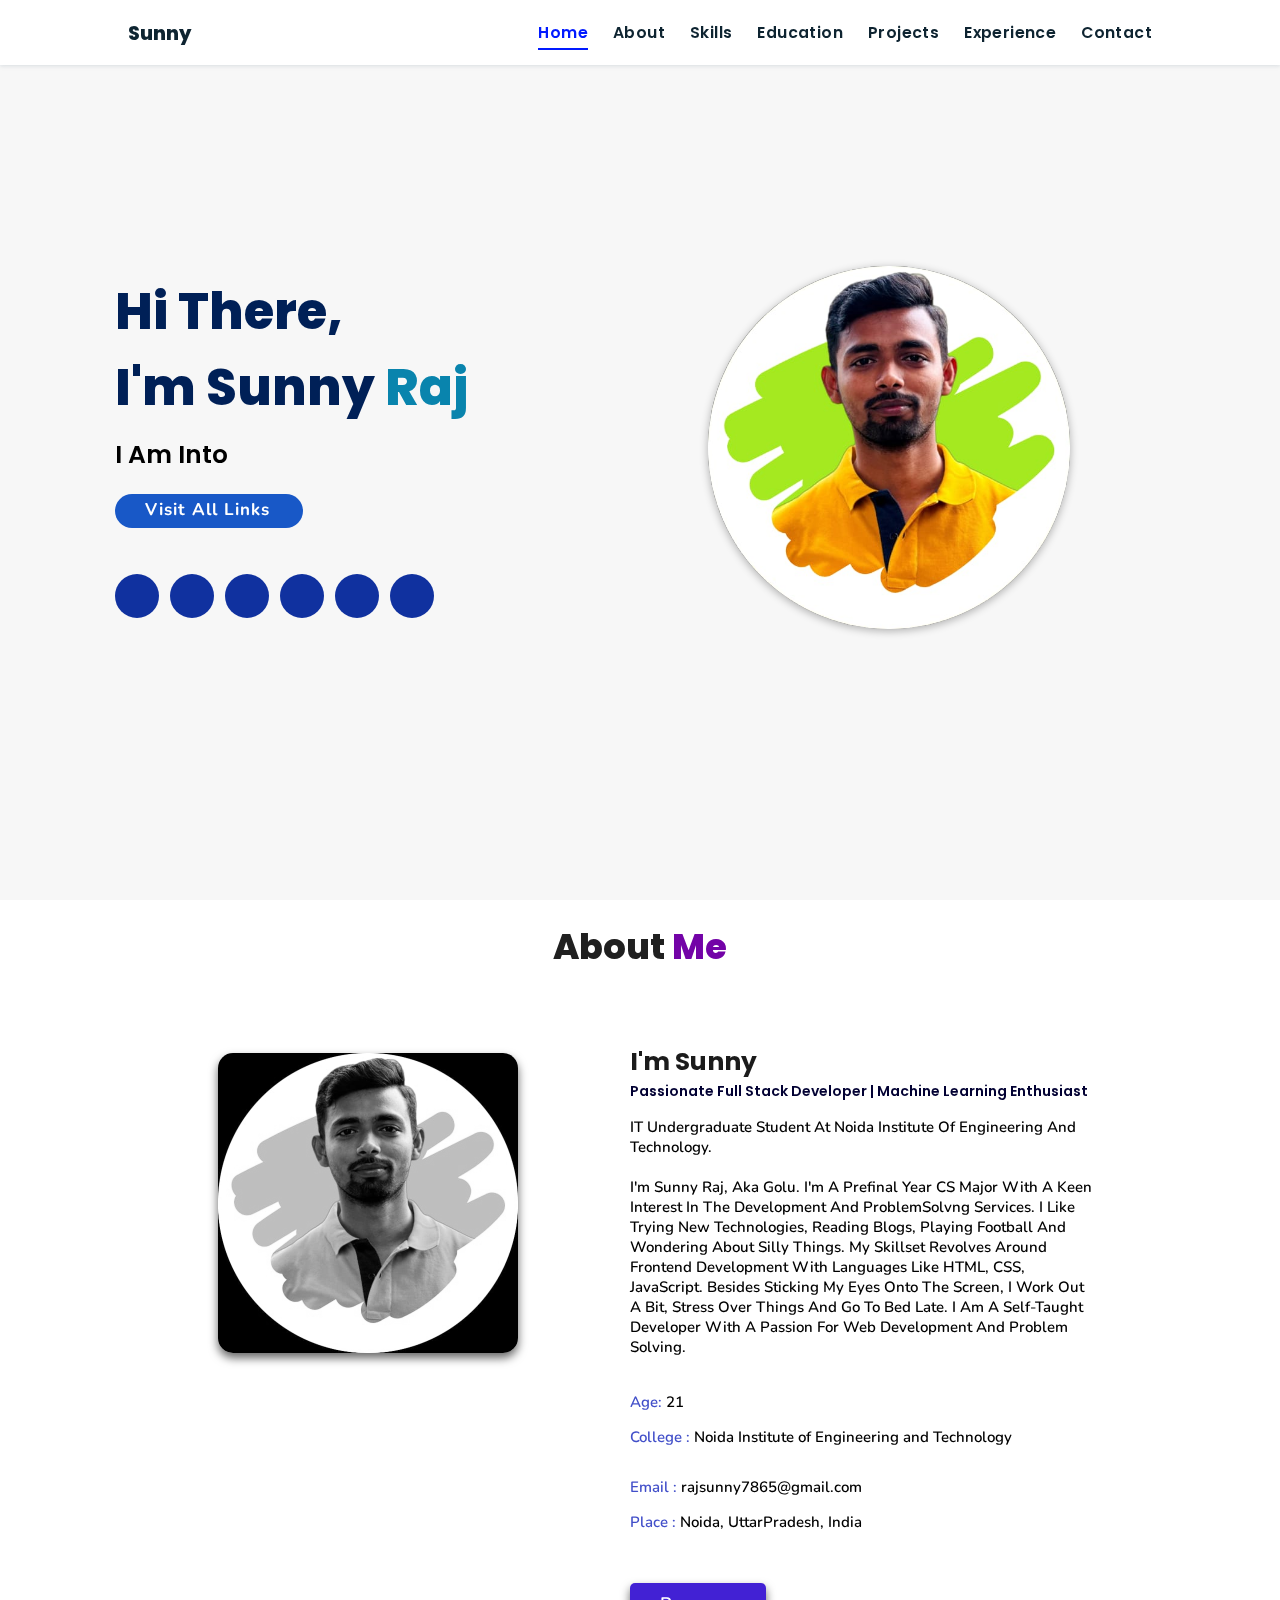
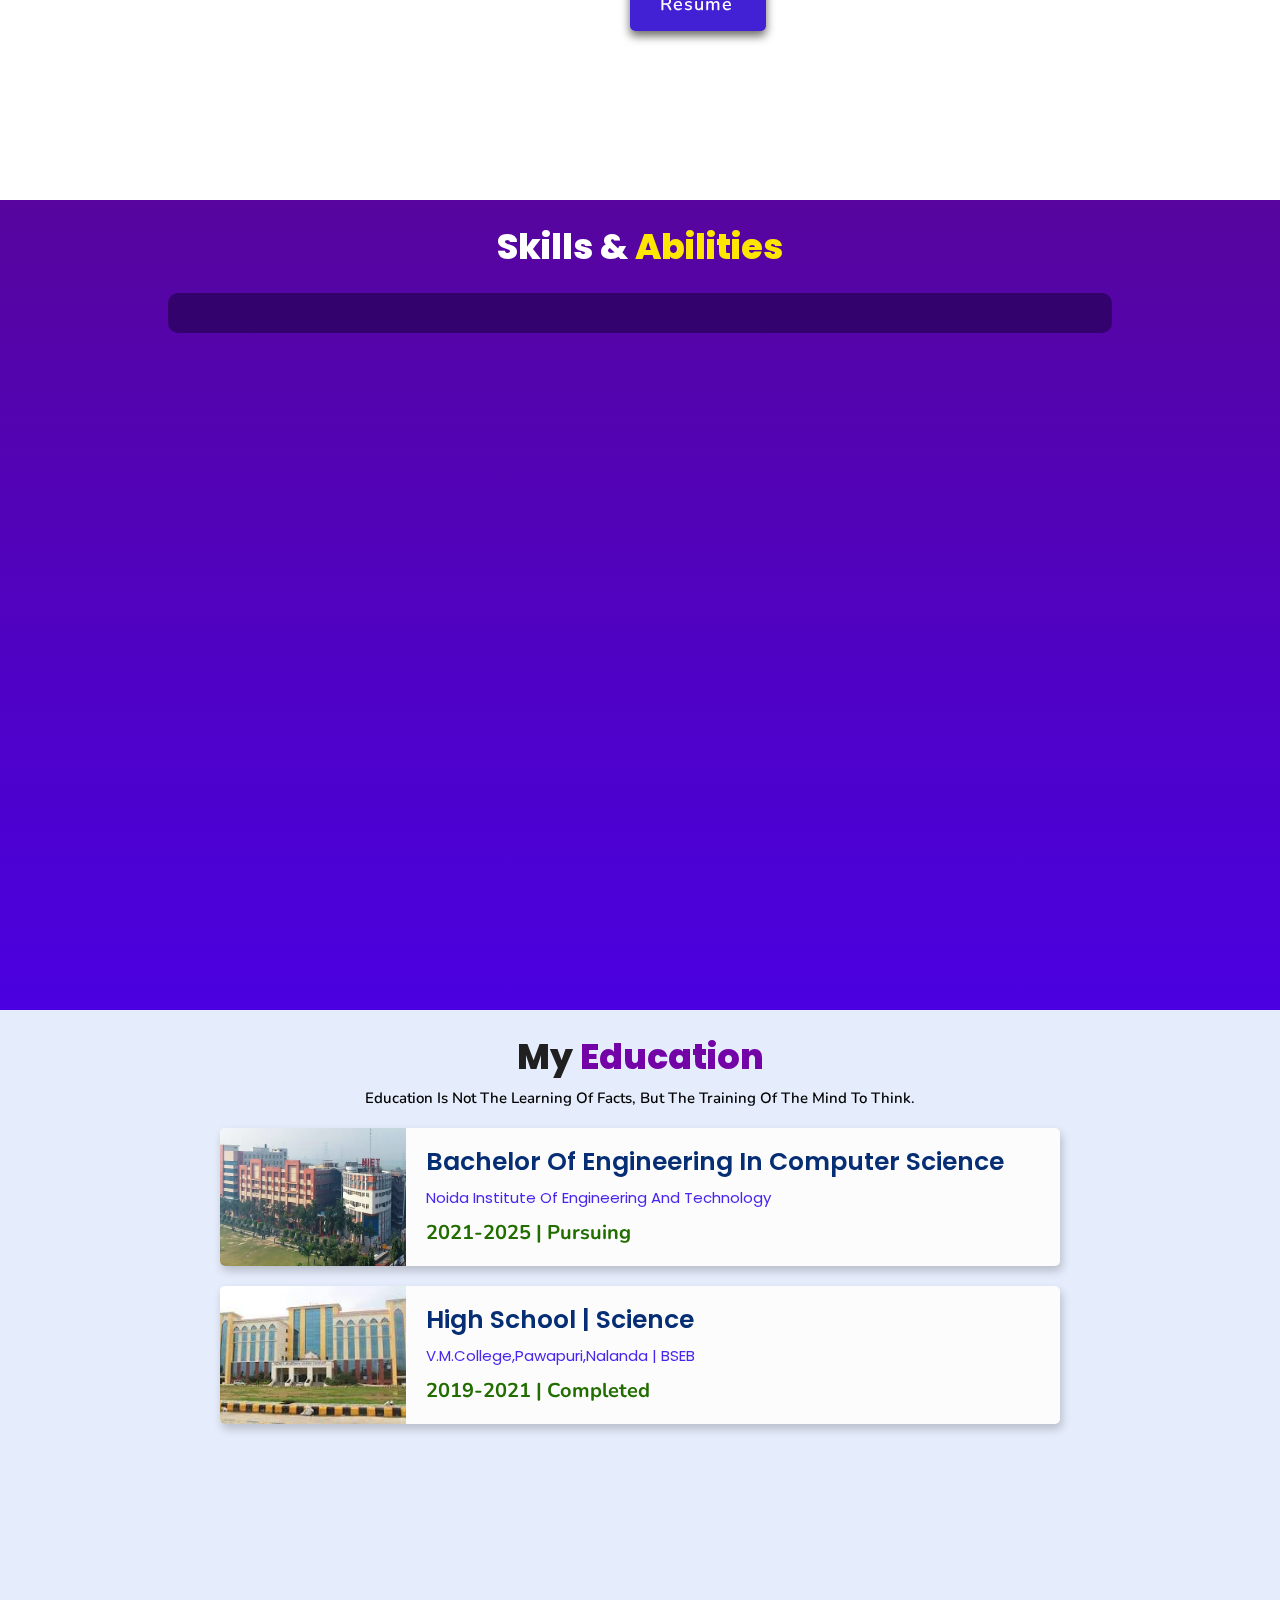
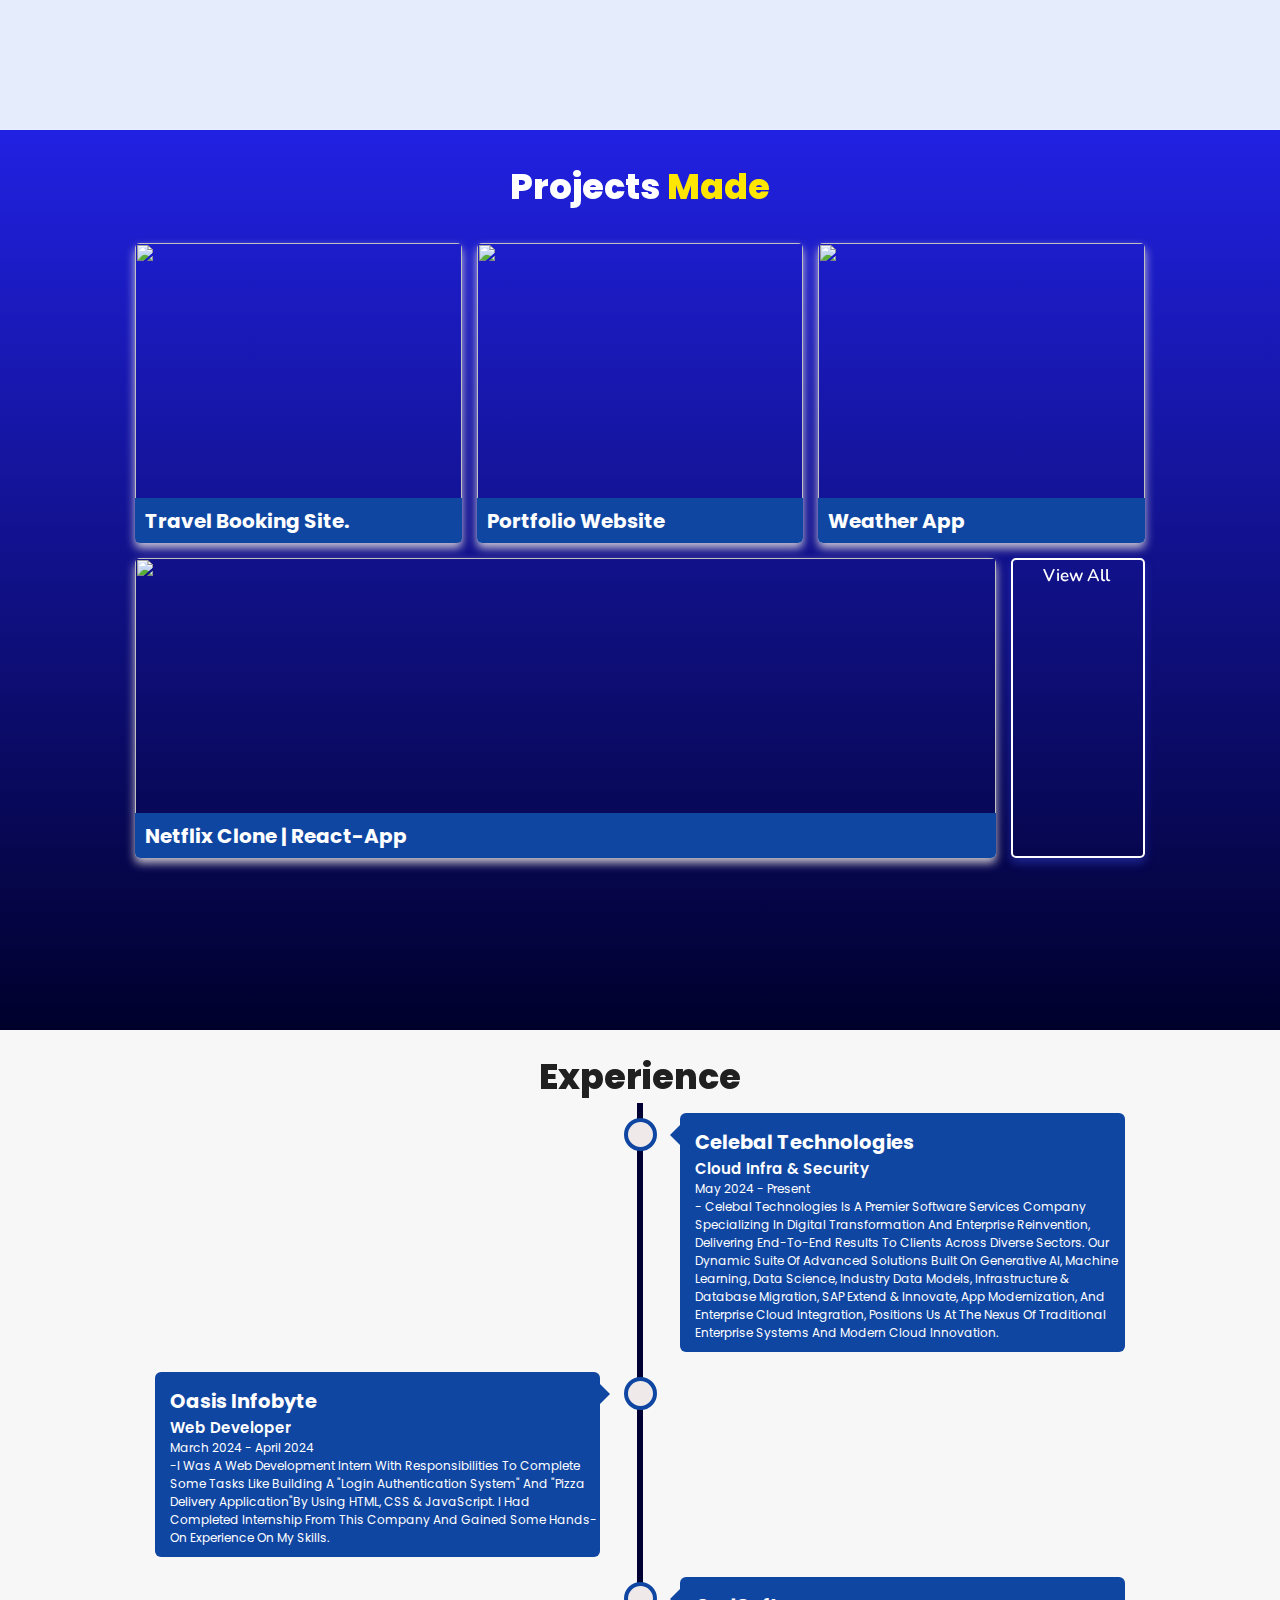
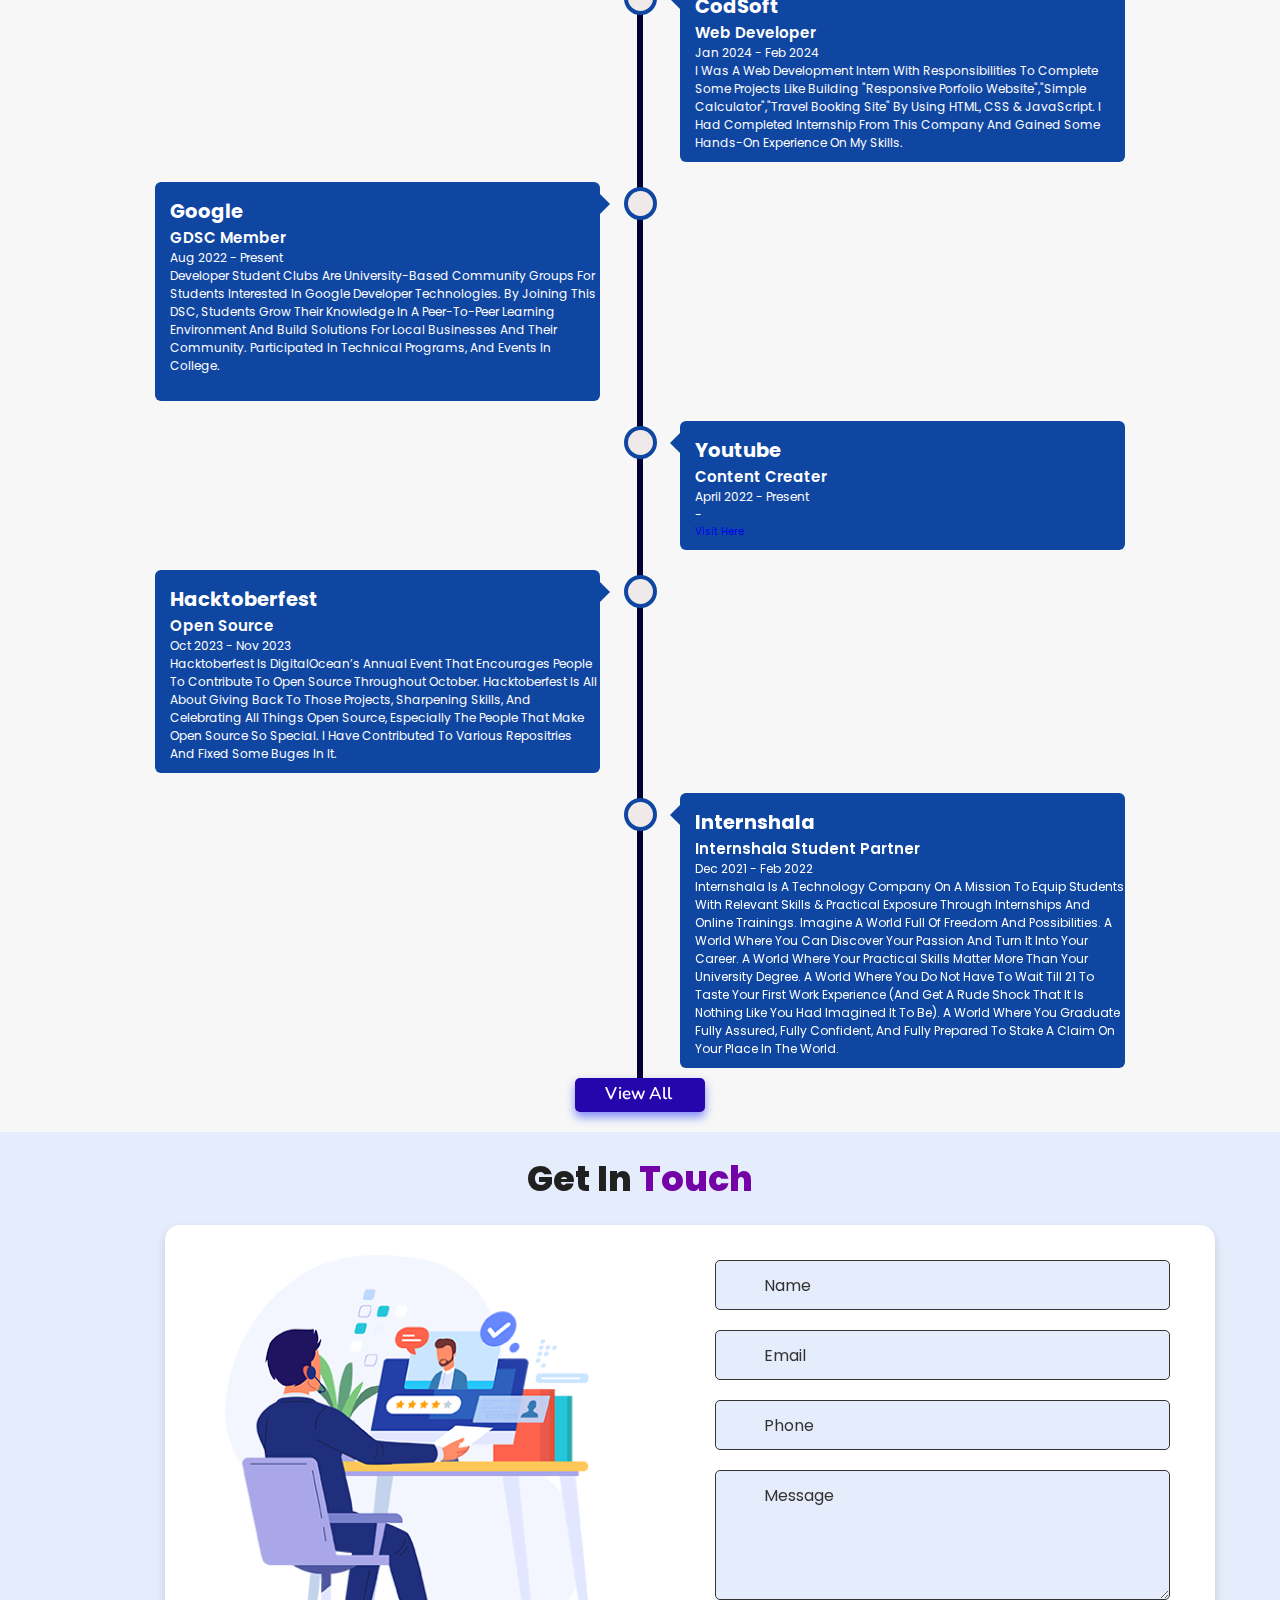
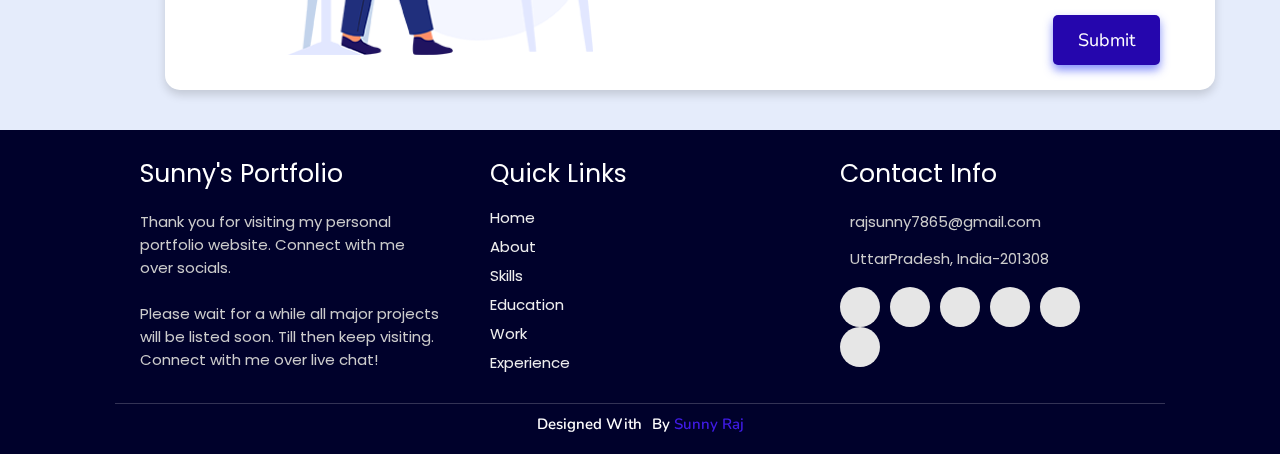
==== index.html @ 5f4fbaed "Add files via upload" ====
<!DOCTYPE html>
<html lang="en">
<head>
    <meta charset="UTF-8">
    <meta http-equiv="X-UA-Compatible" content="IE=edge">
    <meta name="viewport" content="width=device-width, initial-scale=1.0">
    <meta name="keywords" content="Sajan Sharma, portfolio Sajan Sharma, Data Scientist,Web Developer, portfolio website, Sajan Sharma website, Founder CodeIN" />
    <meta name="description" content="Welcome to Sajan's Portfolio. Passionate Web & App Developer. Freelancer Data Scientist Machine Learning Ethusiast." />
    <!-- Custom CSS -->
    <link rel="stylesheet" href="./assests/css/style.css">
    <!-- Font Awesome -->
    <link rel="stylesheet" href="https://cdnjs.cloudflare.com/ajax/libs/font-awesome/5.15.3/css/all.min.css" integrity="sha512-iBBXm8fW90+nuLcSKlbmrPcLa0OT92xO1BIsZ+ywDWZCvqsWgccV3gFoRBv0z+8dLJgyAHIhR35VZc2oM/gI1w==" crossorigin="anonymous" referrerpolicy="no-referrer" />
    <!-- Favicon -->
    <link id='favicon' rel="shortcut icon" href="./assests/images/profile.jpeg" type="image/x-png">
    <title> Sunny Raj </title>
    
    <script type="text/javascript"
        src="https://cdn.jsdelivr.net/npm/@emailjs/browser@3/dist/email.min.js">
</script>
<script type="text/javascript">
   (function(){
      emailjs.init("tKcnAF73jMw0tRWFB");
   })();
</script>
</head>
<body oncontextmenu="return false">


<!-- navbar starts -->
<header>
        <a href="https://www.flowcode.com/page/sajan-sharma" class="logo"><i class="fab fa-node-js"></i> Sunny</a>

        <div id="menu" class="fas fa-bars"></div>
        <nav class="navbar">
            <ul>
            <li><a class="active" href="#home">Home</a></li>
            <li><a href="#about">About</a></li>
            <li><a href="#skills">Skills</a></li>
            <li><a href="#education">Education</a></li>
            <li><a href="#work">Projects</a></li>
            <li><a href="#experience">Experience</a></li>
            <li><a href="#contact">Contact</a></li>
            </ul>
        </nav>
</header>
<!-- navbar ends -->




<!-- hero section starts -->
<section class="home" id="home">
    <div id="particles-js"></div>

    <div class="content">
    <h3>Hi There,<br/> I'm Sunny <span>Raj</span></h3>
    <p>i am into <span class="typing-text"></span></p>
    <a href="https://www.flowcode.com/page/sajan-sharma" class="btn"><span>Visit all Links</span>
      <i class="fas fa-arrow-circle-up"></i>
    </a>
    <div class="socials">
        <ul class="social-icons">
          <li><a class="linkedin" href="https://www.linkedin.com/in/sunny-raj-8b2882240?utm_source=share&utm_campaign=share_via&utm_content=profile&utm_medium=android_app" target="_blank"><i class="fab fa-linkedin"></i></a></li> 
          <li><a class="github" href="https://github.com/rajsunnym" target="_blank"><i class="fab fa-github"></i></a></li>
          <li><a class="YouTube" href="https://www.youtube.com/" target="_blank"><i class="fab fa-youtube"></i></a></li>
          <li><a class="twitter" href="https://twitter.com/" target="_blank"><i class="fab fa-twitter"></i></a></li>
          <li><a class="instagram" href="https://www.instagram.com/kumarsunny178?utm_source=qr&igsh=MTNrZTJ1OWR3NTVz"><i class="fab fa-instagram" target="_blank"></i></a></li>
          <li><a class="gmail" href="mailto:rajsunny7865@gmail.com " target="_blank"><i class="fas fa-envelope"></i></a></li> 
        </ul>
      </div>
    </div>
<div class="image">
    <img draggable="false" class="tilt" src="./assests/images/profile.jpeg" alt="">
</div>
</section>
<!-- hero section ends -->


<!-- about section starts -->
<section class="about" id="about">
    <h2 class="heading"><i class="fas fa-user-alt"></i> About <span>Me</span></h2>
    
    <div class="row">

    <div class="image">
        <img draggable="false" class="tilt" src="./assests/images/profile.jpeg" alt="">
    </div>
    <div class="content">
        <h3>I'm Sunny</h3>
        <span class="tag">Passionate Full Stack Developer | Machine Learning Enthusiast </span>
        <p>IT Undergraduate Student at Noida Institute of Engineering and Technology. 
          <br>
         
          <br>
            I'm Sunny Raj, aka golu. I'm a prefinal year CS Major with a keen interest in the development and ProblemSolvng services.
            I like trying new technologies, reading blogs, playing football and wondering about silly things.
            My skillset revolves around frontend development with languages like HTML, CSS, JavaScript. 
            Besides sticking my eyes onto the screen, I work out a bit, stress over things and go to bed late. 
            I am a self-taught developer with a passion for web development and problem solving.
          <br> 
          
          <br>
         
         </p>
        
        <div class="box-container">
            <div class="box">
              <p><span> age: </span> 21</p>
              <p><span> college : </span> Noida Institute of Engineering and Technology</p>
            </div>
            <div class="box">
              <p><span> email : </span> rajsunny7865@gmail.com</p>
              <p><span> place : </span> Noida, UttarPradesh, India </p>
            </div>
        </div>
        
        <div class="resumebtn">
            <a href="./assests/Sunny Resume.pdf" class="btn"><span>Resume</span>
                <i class="fas fa-chevron-right"></i>
            </a>
        </div>

    </div>
    </div>
</section>
<!-- about section ends -->
<!-- skills section starts -->
<section class="skills" id="skills">

  <h2 class="heading"><i class="fas fa-laptop-code"></i> Skills & <span>Abilities</span></h2>

  <div class="container">
        <div class="row" id="skillsContainer">


    </div>
</div>
</section>
<!-- skills section ends -->


<!-- education section starts -->
<section class="education" id="education">

  <h1 class="heading"><i class="fas fa-graduation-cap"></i> My <span>Education</span></h1>

    <p class="qoute">Education is not the learning of facts, but the training of the mind to think.</p>

    <div class="box-container">

    <div class="box">
        <div class="image">
        <a href="https://www.niet.co.in/">
        <img draggable="false" src="./assests/images/educat/college.webp" alt="">
        
        </div>
        <div class="content">
        <h3>Bachelor of Engineering in Computer Science</h3>
        <p>Noida Institute of Engineering and Technology </p>
        <h4>2021-2025 | Pursuing</h4>
      </a> 
        </div>
    </div>

    <div class="box">
      <div class="image">
        <a href="https://vmcollegepawapuri.ac.in/">
      <img draggable="false" src="./assests/images/educat/school.jpg" alt="">
      </div>
      <div class="content">
      <h3>High School | Science</h3>
      <p> V.M.College,Pawapuri,Nalanda | BSEB</p>
    </a>
      <h4>2019-2021 | Completed</h4>
      </div>
    </div>

</div>
</section>
<!-- education section ends -->


<!-- work project section starts -->
<section class="work" id="work">

  <h2 class="heading"><i class="fas fa-laptop-code"></i> Projects <span>Made</span></h2>

  <div class="box-container">

    


    <div class="box tilt">
      <img draggable="false" src="./assests/images/projects/Travel_home.png" alt="" />
      <div class="content">
        <div class="tag">
        <h3>Travel Booking Site.</h3>
        </div>
        <div class="desc">
          <p>This website contains higlights of some important places along with high-quality photography and 
            allows people to book thier dream destination.</p>
          <div class="btns">
            <a href="https://sajansharma0017.github.io/Travel-Booking-Site/" class="btn" target="_blank"><i class="fas fa-eye"></i> View</a>
            <a href="https://github.com/Sajansharma0017/Travel-Booking-Site" class="btn" target="_blank"><i class="fas fa-code"></i> Code</a>
          </div>
        </div>
      </div>
    </div>
    
    
    
    
    <div class="box tilt">
      <img draggable="false" src="./assests/images/projects/portfolio_home.png" alt="" />
      <div class="content">
        <div class="tag">
        <h3>Portfolio Website</h3>
        </div>
        <div class="desc">
          <p>Personal portfolio website. Don't need much info about it, just scroll down. You're here only!</p>
          <div class="btns">
            <a href="https://sajansharma0017.github.io/Portfolio-Sajan-Sharma-main/" class="btn" target="_blank"><i class="fas fa-eye"></i> View</a>
            <a href="https://github.com/Sajansharma0017/Portfolio-Sajan-Sharma-main" class="btn" target="_blank">Code <i class="fas fa-code"></i></a>
          </div>
        </div>
      </div>
    </div>
    

    <!--<div class="box tilt">
      <img draggable="false" src="./assests/images/projects/Library.png" alt="" />
      <div class="content">
        <div class="tag">
        <h3>College Library Website</h3>
        </div>
        <div class="desc">
          <p>This is a College Library Website in which you can keep a record of all the books you have issued. 
          © 202</p>
          <div class="btns">
            <a href="https://github.com/Sajansharma0017" class="btn" target="_blank"><i class="fas fa-eye"></i> View</a>
            <a href="https://github.com/Sajansharma0017" class="btn" target="_blank">Code <i class="fas fa-code"></i></a>
          </div>
        </div>
      </div>
    </div>-->
    

   
    <div class="box tilt">
      <img draggable="false" src="./assests/images/projects/demo1.png" alt="" />
      <div class="content">
        <div class="tag">
        <h3>Weather App</h3>
        </div>
        <div class="desc">
          <p>This web project provides weather information using open weather API. I have completed this in HTML CSS JS</p>
          <div class="btns">
            <a href="https://github.com/Sajansharma0017" class="btn" target="_blank"><i class="fas fa-eye"></i> View</a>
            <a href="https://github.com/Sajansharma0017" class="btn" target="_blank">Code <i class="fas fa-code"></i></a>
          </div>
        </div>
      </div>
    </div>
    

    <div class="box tilt">
      <img draggable="false" src="./assests/images/projects/Netflix.PNG" alt="" />
      <div class="content">
        <div class="tag">
        <h3>Netflix Clone | React-App</h3>
        </div>
        <div class="desc">
          <p>Netflix clone App built with React and Redux. The objective of this project is to practising the concepts of 'React-Hooks', 'Redux-Hooks', react-router, redux-setup.</p>
          <div class="btns">
            <a href="https://github.com/Sajansharma0017" class="btn" target="_blank"><i class="fas fa-eye"></i> View</a>
            <a href="https://github.com/Sajansharma0017" class="btn" target="_blank">Code <i class="fas fa-code"></i></a>
          </div>
        </div>
      </div>
    </div>  
    
    
    

<div class="viewall">
  <a href="/Portfolio-Sajan-Sharma/projects" class="btn"><span>View All</span>
    <i class="fas fa-arrow-right"></i>
</a>
</div>

</section>
<!-- work project section ends -->

<!-- experience section starts -->
<section class="experience" id="experience">

  <h2 class="heading"><i class="fas fa-briefcase"></i> Experience </h2>

  <div class="timeline">

      <div class="container right">
      <div class="content">
        <div class="tag">
          <h2>Celebal Technologies</h2>
        </div>
        <div class="desc">
            <h3>Cloud Infra & Security</h3>
            <p>May 2024 - present</p>
            <p> - Celebal Technologies is a premier software services company specializing in digital transformation and enterprise reinvention, delivering end-to-end results to clients across diverse sectors. 
              Our dynamic suite of advanced solutions built on Generative AI, Machine Learning, Data Science, Industry Data Models, Infrastructure & Database Migration, SAP Extend & Innovate, App Modernization, and Enterprise Cloud Integration, positions us at the nexus of traditional enterprise systems and modern cloud innovation. 
              <br>
              </p>
        </div>
      </div>
    </div>

    <div class="container left">
      <div class="content">
        <div class="tag">
          <h2>Oasis Infobyte</h2>
        </div>
        <div class="desc">
            <h3> Web Developer</h3>
            <p>March 2024 - April 2024</p>
            <p> -I was a Web Development Intern with responsibilities to complete some tasks like building a 
              "Login Authentication System" and "Pizza Delivery Application"by using HTML, CSS & JavaScript. 
              I had completed Internship from this company and gained some hands-on experience on my skills. 
              <br>
              </p>
        </div>
      </div>
    </div>


    <div class="container right">
      <div class="content">
        <div class="tag">
          <h2>CodSoft</h2>
        </div>
        <div class="desc">
            <h3> Web Developer</h3>
            <p> Jan 2024 - Feb 2024</p>
            <p> I was a Web Development Intern with responsibilities to complete some projects like building "Responsive Porfolio
              Website","Simple Calculator","Travel Booking Site" by using HTML, CSS & JavaScript. 
              I had completed Internship from this company and gained some hands-on experience on my skills.
               <br>
              </p>
        </div>
      </div>
    </div>

    <div class="container left">
      <div class="content">
        <div class="tag">
          <h2>Google</h2>
        </div>
        <div class="desc">
            <h3>GDSC Member</h3>
            <p>Aug 2022 - Present</p>
            <p>Developer Student Clubs are university-based community groups for students interested in Google developer technologies. 
              By joining this DSC, students grow their knowledge in a peer-to-peer learning environment and build solutions for local businesses and their community. 
              participated in technical programs, and events in college. </p>
              <br>
              
               
            
        </div>
      </div>
    </div>

    <div class="container right">
      <div class="content">
        <div class="tag">
          <h2>Youtube</h2>
        </div>
        <div class="desc">
            <h3>Content Creater </h3>
            <h2></h2>
            <p>April 2022 - present</p>
            <p>
              - </p>
              <a href="https://www.youtube.com/">Visit here</a>
        </div>
      </div>
    </div>
  

  <!--<div class="container left">
    <div class="content">
      <div class="tag">
        <h2>ConnectBud</h2>
      </div>
      <div class="desc">
          <h3>Coding-Tutor</h3>
          <p>Aug 2021 - Present</p>
          <p>ConnectBud Tutor | Live 1:1 Online Coding Classes for Kids.</p>
          
      </div>
    </div>
  </div> -->


    <div class="container left">
      <div class="content">
        <div class="tag">
          <h2>Hacktoberfest</h2>
        </div>
        <div class="desc">
            <h3>Open Source</h3>
            <p>Oct 2023 - Nov 2023</p>
            <p>Hacktoberfest is DigitalOcean’s annual event that encourages people to contribute to open source throughout October.
              Hacktoberfest is all about giving back to those projects, sharpening skills, and celebrating all things open source, especially the people that make open source so special.
              I have contributed to various repositries and fixed some buges in it.</p>
        </div>
      </div>
    </div>

    <div class="container right">
      <div class="content">
        <div class="tag">
          <h2>Internshala</h2>
        </div>
        <div class="desc">
            <h3>Internshala Student Partner</h3>
            <p>Dec 2021 - Feb 2022</p>
            <p>Internshala is a technology company on a mission to equip students with relevant skills & practical exposure through internships and online trainings.
               Imagine a world full of freedom and possibilities. A world where you can discover your passion and turn it into your career. A world where your practical skills matter more than your university degree.
                A world where you do not have to wait till 21 to taste your first work experience (and get a rude shock that it is nothing like you had imagined it to be).
               A world where you graduate fully assured, fully confident, and fully prepared to stake a claim on your place in the world.</p>
        </div>
      </div>
    </div>

    <!--<div class="container right">
      <div class="content">
        <div class="tag">
          <h2>Microsoft Azure</h2>
        </div>
        <div class="desc">
            <h3>Azure Dev Lead</h3>
            <p>Jan 2022- Present</p>
            <p> As an Azure Developer Lead, I had organized several Tech Events Focused on Azure Technologies at my local Chapter.</p>
        </div>
      </div>
    </div>

    <div class="container left">
      <div class="content">
        <div class="tag">
          <h2>SAWO LABS</h2>
        </div>
        <div class="desc">
            <h3>SAWO Developer Champ</h3>
            <p>Jan 2022- April 2022</p>
            <p> Worked on integrating password less authentication on various projects through SAWO API. I also contributed to the SAWO community throughout my journey.</p>
        </div>
      </div>
    </div>
  </div>-->


    

    
  <div class="morebtn">
    <a href="#" class="btn"><span>View All</span>
      <i class="fas fa-arrow-right"></i>
  </a>
  </div>

</div>

</section>
<!-- experience section ends -->

<!-- contact section starts -->
<section class="contact" id="contact">
  
  <h2 class="heading"><i class="fas fa-headset"></i> Get in <span>Touch</span></h2>
  <div class="container">
    <div class="content">
      <div class="image-box">
        <img draggable="false" src="./assests/images/contact1.png" alt="">
      </div>
    <form id="contact-form">
      
      <div class="form-group">
        <div class="field">
          <input type="text" name="name" placeholder="Name" required>
          <i class='fas fa-user'></i>
        </div>
        <div class="field">
          <input type="text" name="email" placeholder="Email" required>
          <i class='fas fa-envelope'></i>
        </div>
        <div class="field">
          <input type="text" name="phone" placeholder="Phone">
          <i class='fas fa-phone-alt'></i>
        </div>
        <div class="message">
        <textarea placeholder="Message" name="message" required></textarea>
        <i class="fas fa-comment-dots"></i>
        </div>
        </div>
      <div class="button-area">
        <button type="submit">
          Submit <i class="fa fa-paper-plane"></i></button>
      </div>
    </form>
  </div>
  </div>
</section>
<!-- contact section ends -->


<!-- footer section starts -->
<section class="footer">

  <div class="box-container">

      <div class="box">
          <h3>Sunny's Portfolio</h3>
          <p>Thank you for visiting my personal portfolio website. Connect with me over socials. <br/> <br/> Please wait for a while all major projects will be listed soon. Till then keep visiting. Connect with me over live chat!</p>
      </div>

      <div class="box">
          <h3>quick links</h3>
          <a href="#home"><i class="fas fa-chevron-circle-right"></i> home</a>
          <a href="#about"><i class="fas fa-chevron-circle-right"></i> about</a>
          <a href="#skills"><i class="fas fa-chevron-circle-right"></i> skills</a>
          <a href="#education"><i class="fas fa-chevron-circle-right"></i> education</a>
          <a href="#work"><i class="fas fa-chevron-circle-right"></i> work</a>

          <a href="#experience"><i class="fas fa-chevron-circle-right"></i> experience</a>
      </div>

      <div class="box">
          <h3>contact info</h3>
          
          <p> <i class="fas fa-envelope"></i>rajsunny7865@gmail.com</p>
          <p> <i class="fas fa-map-marked-alt"></i>UttarPradesh, India-201308</p>
          <div class="share">

              <a href="https://www.linkedin.com/in/sunny-raj-8b2882240?utm_source=share&utm_campaign=share_via&utm_content=profile&utm_medium=android_app" class="fab fa-linkedin" target="_blank"></a>
              <a href="https://github.com/rajsunnym" class="fab fa-github" target="_blank"></a>
              <a href="mailto:rajsunny7865@gmail.com" class="fas fa-envelope" target="_blank"></a>
              <a href="https://twitter.com/" class="fab fa-twitter" target="_blank"></a>
              <a href="https://www.instagram.com/kumarsunny178?utm_source=qr&igsh=MTNrZTJ1OWR3NTVz" class="fab fa-instagram" target="_blank"></a>
              <a href="https://www.youtube.com/" class="fab fa-youtube" target="_blank"></a>
          </div>
      </div>
  </div>

  <h1 class="credit">Designed with <i class="fa fa-heart pulse"></i> by <a href="https://www.flowcode.com/page/sajan-sharma"> Sunny Raj</a></h1>

</section>
<!-- footer section ends -->


<!-- scroll top btn -->
<a href="#home" class="fas fa-angle-up" id="scroll-top"></a>
<!-- scroll back to top -->


<!-- ==== ALL MAJOR JAVASCRIPT CDNS STARTS ==== -->
<!-- jquery cdn -->
<script src="https://cdnjs.cloudflare.com/ajax/libs/jquery/3.6.0/jquery.min.js" integrity="sha512-894YE6QWD5I59HgZOGReFYm4dnWc1Qt5NtvYSaNcOP+u1T9qYdvdihz0PPSiiqn/+/3e7Jo4EaG7TubfWGUrMQ==" crossorigin="anonymous" referrerpolicy="no-referrer"></script>

<!-- typed.js cdn -->
<script src="https://cdnjs.cloudflare.com/ajax/libs/typed.js/2.0.5/typed.min.js" integrity="sha512-1KbKusm/hAtkX5FScVR5G36wodIMnVd/aP04af06iyQTkD17szAMGNmxfNH+tEuFp3Og/P5G32L1qEC47CZbUQ==" crossorigin="anonymous" referrerpolicy="no-referrer"></script>

<!-- particle.js links -->
<script src="./assests/js/particles.min.js"></script>
<script src="./assests/js/app.js"></script>

<!-- vanilla tilt.js links -->
<script src="https://cdnjs.cloudflare.com/ajax/libs/vanilla-tilt/1.7.0/vanilla-tilt.min.js" integrity="sha512-SttpKhJqONuBVxbRcuH0wezjuX+BoFoli0yPsnrAADcHsQMW8rkR84ItFHGIkPvhnlRnE2FaifDOUw+EltbuHg==" crossorigin="anonymous" referrerpolicy="no-referrer"></script>

<!-- scroll reveal anim -->
<script src="https://unpkg.com/scrollreveal"></script>
<!-- ==== ALL MAJOR JAVASCRIPT CDNS ENDS ==== -->

<script src="./assests/js/script.js"></script>

</body>
</html>
---- assests/css/style.css ----
@import url("https://fonts.googleapis.com/css2?family=Poppins:wght@400;600;700&display=swap");
@import url('https://fonts.googleapis.com/css2?family=Nunito:ital,wght@0,300;0,400;0,600;0,700;1,300;1,400&display=swap');

*{
  margin: 0;
  padding: 0;
  box-sizing: border-box;
  text-decoration: none;
  outline: none; border: none;
  text-transform:capitalize;
  transition: all .2s linear;
}
html{
  font-size: 62.5%;
  overflow-x: hidden;
  scroll-behavior: smooth;
}
body{
  background: #f7f7f7;
  font-family: 'Poppins', sans-serif;
}

*::selection{
  background: #2b3dda;
  color: #fff;
}

html{
  font-size: 62.5%;
  overflow-x: hidden;
}
html::-webkit-scrollbar{
  width: .8rem;
}
html::-webkit-scrollbar-track{
  background: rgb(235, 202, 245);
}
html::-webkit-scrollbar-thumb{
  background: #420177;
}

/* pre loader start */
.loader-container{
  position: fixed;
  top: 0; left: 0;
  z-index: 10000;
  background: #e6eff1;
  display: flex;
  align-items: center;
  justify-content: center;
  height: 100%;
  width: 100%;
}
.loader-container.fade-out{
  top: -120%;
}
/* pre loader end */

/* navbar starts */
header{
  position: fixed;
  top: 0; left: 0; right: 0;
  z-index: 1000;
  display: flex;
  align-items: center;
  justify-content: space-between;
  padding: 1.7rem 10%;
  height: 6.5rem;
  background-color: #fff;
  box-shadow: 0 1px 4px rgba(146,161,176,.3);
}
section{
  min-height: 100vh;
  padding: 2rem 9%;
}
.heading{
  font-size: 3.5rem;
  color: rgb(32, 32, 32);
  font-weight: 800;
  text-align: center;
}
.heading span{
  color: rgb(115, 3, 167);
}
header .logo{
  font-size: 1.9rem;
  font-weight: 800;
  text-decoration: none;
  color: #0E2431;
}
header .logo i {
  font-size: 2.2rem;
}
header .logo:hover {
  color: #0f46a2;
}
header .navbar ul{
  list-style: none;
  display: flex;
  justify-content: center;
  align-items: center;
}
header .navbar li{
  margin-left: 2.5rem;
}
header .navbar ul li a{
  font-size: 1.57rem;
  color: #0E2431;
  font-weight: 600;
  text-decoration: none;
  letter-spacing: 0.04rem;
  transition: .2s;
}
header .navbar ul li a.active,
header .navbar ul li a:hover{
  color: #011aff;
  border-bottom: .2rem solid #011aff;
  padding: .5rem 0;
}
/* navbar ends */

/* hamburger icon starts*/
#menu{
  font-size: 3rem;
  cursor: pointer;
  color: rgb(24, 2, 63);
  display: none;
}
@media(max-width:768px){
  #menu{
      display: block;
  }
  header .navbar{
    position: fixed;
    top: 6.5rem; right: -120%;
    width: 75%;
    height: 100%;
    text-align: left;
    align-items: flex-start;
    background-color: #0e0f31;
  }
  header .navbar ul{
    flex-flow: column;
    padding: 1rem;
  }
  header .navbar ul li{
    text-align: center;
    width: 100%;
    margin: 1rem 0;
    border-radius: .5rem;
    width: 26rem;
  }
  header .navbar ul li a{
    display: block;
    padding: 1rem;
    text-align: left;
    color: #fff;
    font-size: 2rem;
  }
  header .navbar ul li a.active,
  header .navbar ul li a:hover{
    padding: 1rem;
    color: #fff;
    border-radius: .5rem;
    border-bottom: .5rem solid #011aff;
  }
  .fa-times{
    transform: rotate(180deg);
  }
  header .navbar.nav-toggle{
    right: 0;
  }
}
/* hamburger icon ends */

/* hero section starts*/
.home{
  position: relative;
  display: flex;
  flex-wrap: wrap;
  gap: 1.5rem;
  min-height: 100vh;
  align-items: center;
}
.home #particles-js{
  position: absolute;
  top: 0;left: 0;
  height: 100%;
  width: 100%;
}
.home::before{
  content: '';
  position: absolute;
  top: 0;left: 0;
  height: 100%;
  width: 100%;
}
.home .content{
  flex: 1 1 40rem;
  padding-top: 1rem;
  z-index: 1;
}
.home .image{
  flex: 1 1 40rem;
  z-index: 1;
}
.home .image img{
  width: 70%;
  margin-left: 6rem;
  border-radius: 50%;
  box-shadow: 0 2px 8px rgba(0, 0, 0, 0.3);
  cursor: pointer;
}
.home .image img:hover{
  box-shadow: 0 5px 15px rgba(0, 0, 0, 0.5);
}
.home .content h3{
  font-size: 5rem;
  font-weight: 800;
  color: #002057;
}
.home .content h3 span{
  font-size: 5rem;
  font-weight: 800;
  color: #0984ad;
}
.home .content p{
  font-size: 2.5rem;
  color: #000;
  font-weight: 600;
  padding: 1rem 0;
}
.home .content p span{
  font-size: 2.5rem;
  color: #0984ad;
  font-weight: 600;
  padding: 1rem 0;
}
.home .btn {
  margin-top: 1rem;
  position: absolute;
  line-height: 0;
  padding: 1.6rem 3rem;
  border-radius: 4em;
  transition: 0.5s;
  color: #fff;
  background: #1858c7;
  box-shadow: 0px 5px 18px #01030b(145, 136, 12, 0.6);
  font-family: 'Nunito', sans-serif;
}
.home .btn span {
  font-weight: 700;
  font-size: 1.7rem;
  letter-spacing: 0.1rem;
}
.home .btn i {
  margin-left: 0.3rem;
  font-size: 1.5rem;
  transition: 0.3s;
}
.home .btn:hover{
  background: #1a047e;
}
.home .btn:hover i {
  transform: translateX(5px);
}
/* social icons start */
.socials{
  position: relative;
  margin-top: 9rem;
}
.socials .social-icons {
  padding-left:0;
  margin-bottom:0;
  list-style:none
}
.socials .social-icons li {
  display:inline-block;
  margin-bottom:14px
}
.social-icons a {
  font-size:2rem;
  display:inline-block;
  line-height:44px;
  color: #f1f2f3;
  background-color: #10319f;
  width:44px;
  height:44px;
  text-align:center;
  margin-right:8px;
  border-radius:100%;
  -webkit-transition:all .2s linear;
  -o-transition:all .2s linear;
  transition:all .2s linear
}
.social-icons a:active,.social-icons a:focus,.social-icons a:hover {
  color:#fff;
  background-color:#0685da
}
.social-icons a.github:hover {
  background-color:#0e0e0e
}
.social-icons a.twitter:hover {
  background-color:#00aced
}
.social-icons a.linkedin:hover {
  background-color:#007bb6
}
.social-icons a.dev:hover {
    background-color:#070707
}
.social-icons a.instagram:hover {
    background-color:#ee00da
}
/* social icons end */

/* hero media queries starts*/
@media(max-width:450px){
  .home .btn{
    margin: 4rem 0;
  }
  .socials{
    margin-top: 12rem;
  }
  .home .image img{
    margin-top: -12rem;
  }
  .home .content p {
    font-size: 2.2rem;
  }
  .home .content p span{
    font-size: 2.2rem;
  }
}
/* hero media queries ends*/
/* hero section end */

/* about section starts */
.about {
  background: rgb(255, 255, 255);
}
.about .row{
  display: flex;
  flex-direction: row;
  gap: 2rem;
  flex-wrap: wrap;
  padding: 4rem;
}
.about .row .image {
  text-align: center;
  flex: 1 1 35rem;
}
.about .row .image img{
  margin: 4rem;
  width: 30rem;
  border-radius: 5%;
  box-shadow: 0 5px 10px rgba(0, 0, 0, 0.6);
  mix-blend-mode:luminosity;
  transition: .3s;
  cursor: pointer;
}
.about .row .image img:hover{
  mix-blend-mode: normal;
}
.about .row .content {
  flex: 1 1 45rem;
  padding: 3rem;
}
.about .row .content h3{
  color: rgb(27, 27, 27);
  font-size: 2.5rem;
}
.about .row .content .tag{
  font-size: 1.4rem;
  color: #020133;
  font-weight: 600;
  margin-top: 1rem;
}
.about .row .content p{
  font-size: 1.5rem;
  margin-top: 1.5rem;
  font-family: 'Nunito';
  font-weight: 600;
}
.about .row .content .box-container{
  display: flex;
  flex-wrap: wrap;
  gap: 1.5rem;
  font-family: 'Nunito';
  font-weight: 600;
}
.about .row .content .box-container .box p{
  text-transform: none;
}
.about .row .content .box-container .box p span{
  color:#424fc9;
}
.resumebtn{
  margin-top: 6rem;
}
.resumebtn .btn {
  padding: 1.7rem 3rem;
  border-radius: .5em;
  transition: 0.3s;
  color: #fff;
  background: #3a18d2f5;
  box-shadow: 0px 5px 10px rgba(7, 7, 1, 0.6);
  font-family: 'Nunito', sans-serif;
}
.resumebtn .btn span {
  font-weight: 600;
  font-size: 1.8rem;
  letter-spacing: 0.1rem;
}
.resumebtn .btn i {
  margin-left: 0.3rem;
  font-size: 1.2rem;
  transition: 0.3s;
}
.resumebtn .btn:hover{
  background: #1a047e;
}
.resumebtn .btn:hover i {
  transform: translateX(5px);
}
/* about media queries starts*/
@media screen and (max-width: 600px){
  .about .row .image{
    margin-top: 2rem;
  }
  .about .row .image img{
    margin: 0 auto;
    width: 80%;
    mix-blend-mode:normal;
  }
  .about .row{
    padding: .5rem;
    margin-bottom: 7rem;
  }
  .about .row .content{
    padding: 1rem;
  }
  .about .row .content .box-container{
    gap: 0;
  }
}
/* about media queries ends*/
/* about section ends */


/* skills section starts */
.skills {
  min-height: 90vh;
  background: linear-gradient(to bottom, #57059e, #4a00e0);
}
.skills h2 {
  color: #fff;
}
.skills .heading span {
  color: rgb(255, 230, 0);
}
.skills .container {
  background: rgba(0, 0, 22, 0.4);
  color: #fff;
  border-radius: 1rem;
  padding: 2rem;
  width: 90%;
  margin: auto;
  margin-top: 2rem;
}
.skills .container .row {
  display: grid;
  grid-template-columns: repeat(6, 1fr);
  flex-wrap: wrap;
  gap: 1.8rem;
}
.skills .container .bar {
  margin-bottom: 15px;
  padding: 10px;
  border-radius: 1rem;
  box-shadow: 0 4px 10px rgba(0, 0, 0, 0.2);
  background: rgba(0, 0, 22, 0.9);
  transition: 0.2s;
}
.skills .container .bar:hover {
  box-shadow: 0 8px 10px rgba(0, 2, 68, 0.8) !important;
  background-color: rgba(0, 0, 0, 0.9) !important;
}
.skills .container .bar .info {
  display: flex;
  flex-direction: column;
  align-items: center;
  gap: 1rem;
  margin-top: 1rem;
}
.skills .container .bar .info i {
  font-size: 4rem;
}
.skills .container .bar .info span {
  font-size: 2rem;
  font-weight: 500;
  font-family: "Poppins";
  margin-left: 0.5rem;
}
/* skills media queries starts*/
@media screen and (max-width: 600px) {
  .skills .container {
    padding: 0;
    margin: 0;
  }
  .skills .container .row {
    grid-template-columns: repeat(2, 1fr);
    margin: 1rem;
    padding: 2rem 0.2rem 2rem 0.2rem;
    gap: 1rem;
  }
  .skills .container {
    margin-top: 5px;
    width: 100%;
  }
}
/* skills media queries ends*/
/* skills section ends */

/* education section starts */
.education{
  background: #e5ecfb;
  min-height: 80vh;
}
.education .qoute{
  font-size: 1.5rem;
  text-align: center;
  font-family: 'Nunito', sans-serif;
  font-weight: 600;
  margin-top: .5rem;
}
.education .box-container{
  display: flex;
  flex-wrap: wrap;
  justify-content: center;
  align-items: center;
  flex-direction: column;
}
.education .box-container .box{
  display: flex;
  flex-direction: row;
  width: 80%;
  border-radius: .5rem;
  box-shadow: .2rem .5rem 1rem rgba(0, 0, 0, .2);
  text-align: center;
  position: relative;
  margin-top: 2rem;
  overflow: hidden;
  transition: .3s;
  background: rgb(252, 252, 252);
}
.education .box-container .box:hover{
  transform: scale(1.03);
  box-shadow: 1rem .5rem 1.2rem rgba(0, 0, 0, .3);
}
.education .box-container .box .image{
  flex: 1 1 20rem;
  width: 100%;
}
.education .box-container .box img{
  object-fit: cover;
  position: relative;
  width: 100%;
  height: 100%;
}
.education .box-container .box .content{
  position: relative;
  display: flex;
  flex-direction: column;
  padding: 1rem;
  flex-wrap: wrap;
  flex: 1 1 70rem;
}
.education .box-container .box .content h3{
  font-size: 2.5rem;
  color: #062e74;
  padding: .5rem 0;
  font-weight: 600;
  text-align: left;
  margin-left: 1rem;
}
.education .box-container .box .content p{
  font-size: 1.5rem;
  margin-left: 1rem;
  text-align: left;
  color: #421cecf5;
}
.education h4{
  font-size: 2rem;
  color: rgb(34, 109, 0);
  text-align: left;
  margin: 1rem;
  font-family: 'Nunito', sans-serif;
  font-weight: 700;
}

/* education media queries starts*/
@media screen and (max-width: 600px){
  .education .box-container .box{
    flex-direction: column;
    width: 100%;
  }
  .education .box-container .box .image{
    width: 100%;
    height: 25rem;
  }
  .education .box-container .box img{
    width: 100%;
  }
  .education .box-container .box .content{
    position: relative;
    display: flex;
    flex-direction: column;
    padding: 1rem;
    flex-wrap: wrap;
    flex: 0;
  }
  .education .btns{
    margin-top: 2rem;
    margin-left: 1rem;
    margin-right: 1rem;
    flex-wrap: wrap;
  }
}
/* education media queries ends*/
/* education section ends */


/* work section starts */
.work{
  /* background: #010124; */
  background: linear-gradient(to bottom, #2121e2, #00002c);
}
.work h2{
  color: #fff;
  padding: 1rem;
}
.work .heading span{
  color: rgb(255, 230, 0);
}
.work .box-container{
  display: flex;
  flex-wrap: wrap;
  gap:1.5rem;
  margin: 2rem;
}
.work .box-container .box{
  flex:1 1 30rem;
  border-radius: .5rem;
  box-shadow: 0 .5rem 1rem rgba(225, 219, 219, 0.895);
  position: relative;
  overflow:hidden;
  height:30rem;
}
.work .box-container .box img{
  height: 100%;
  width:100%;
  object-fit: cover;
}
.work .box-container .box .content{
  height: 100%;
  width:100%;
  position: absolute;
  top:85%; left:0;
  background:rgba(255, 255, 255, 0.9);
  display: flex;
  flex-direction: column;
}
.work .box-container .box .content .tag{
  display: flex;
  flex-direction: row;
  justify-content: space-between;
  align-items: center;
  height: 4.5rem;
  width: 100%;
  padding-left: 1rem;
  background: #0f46a2;
}
.work .box-container .box .content .tag h3{
  font-size: 2rem;
  color: white;
}
.work .box-container .box:hover .content{
  top: 25%;
}
.work .desc {
  margin: 2rem;
  display: flex;
  flex-direction: column;
  justify-content: center;
}
.work .desc p{
  font-size: 1.5rem;
}
.work .desc .btns{
  display: flex;
  justify-content: space-between;
  width: 100%;
  margin-top: 2rem;
}
.work .desc .btns .btn{
  line-height: 0;
  display: inline;
  padding: 1.5rem 2.5rem;
  border-radius: .5rem;
  font-size: 1.5rem;
  color: #fff;
  background: rgb(12, 12, 12);
  margin-right: 2rem;
}
.work .desc .btns .btn:hover{
  background: #310ae0f5;
}
.work .viewall{
  display: flex;
  justify-content: center;
}
.work .viewall .btn {
  position: relative;
  line-height: 0;
  padding: 1.6rem 3rem;
  border-radius: .5em;
  transition: 0.5s;
  color: rgb(255, 255, 255);
  font-weight: 700;
  border: 2px solid #fff;
  box-shadow: 0px 5px 10px rgba(65, 84, 241, 0.4);
  text-align: center;
}
.work .viewall .btn span {
  font-weight: 600;
  font-size: 1.7rem;
  font-family: 'Nunito', sans-serif;
}
.work .viewall .btn i {
  margin-left: 0.3rem;
  font-size: 1.5rem;
  transition: 0.3s;
}
.work .viewall .btn:hover{
  background: #fff;
  color: #000;
}
.work .viewall .btn:hover i {
  transform: translateX(5px);
}
/* work section ends */


/* experience section starts */
.experience .timeline {
  position: relative;
  max-width: 1200px;
  margin: 0 auto;
}
.experience .timeline::after {
  content: '';
  position: absolute;
  width: 6px;
  background: #020133;
  top: 0;
  bottom: 0;
  left: 50%;
  margin-left: -3px;
  z-index: -2;
}
.experience .container {
  padding: 10px 40px;
  position: relative;
  background-color: inherit;
  width: 50%;
}
/*circles on timeline*/
.experience .container::after {    
  content: "\f0b1";
  position: absolute;
  width: 25px;
  height: 25px;
  right: -17px;
  background-color: rgb(239, 233, 233);
  border: 4px solid #0f46a2;
  top: 15px;
  border-radius: 50%;
  z-index: 100;
  font-size: 1.89rem;
  text-align: center;
  font-weight: 600;
  color:#02094b;
  font-family: 'Font Awesome\ 5 Free';
}
.experience .left {
  left: 0;
}
.experience .right {
  left: 50%;
}
/* arrows pointing right */
.experience .left::before {
  content: " ";
  height: 0;
  position: absolute;
  top: 22px;
  width: 0;
  z-index: 1;
  right: 30px;
  border: medium solid #0f46a2;
  border-width: 10px 0 10px 10px;
  border-color: transparent transparent transparent #0f46a2;
}
/* arrows pointing left  */
.experience .right::before {
  content: " ";
  height: 0;
  position: absolute;
  top: 22px;
  width: 0;
  z-index: 1;
  left: 30px;
  border: medium solid #0f46a2;
  border-width: 10px 10px 10px 0;
  border-color: transparent #0f46a2 transparent transparent;
}
.experience .right::after {
  left: -16px;
}
.experience .content {
  background-color: #0f46a2;
  position: relative;
  border-radius: 6px;
  color: white;
}
.experience .content .tag{
  font-size: 1.3rem;
  padding-top: 1.5rem;
  padding-left: 1.5rem;
}
.experience .content .desc{
  margin-left: 1.5rem;
  padding-bottom: 1rem;
}
.experience .content .desc h3{
  font-size: 1.5rem;
  font-weight: 600;
}
.experience .content .desc p{
  font-size: 1.2rem;
}
/* view all button */
.morebtn{
  display: flex;
  justify-content: center;
}
.morebtn .btn {
  position: relative;
  line-height: 0;
  padding: 1.6rem 3rem;
  border-radius: .5em;
  transition: 0.5s;
  color: #fff;
  background: #2506ad;
  box-shadow: 0px 5px 10px rgba(48, 68, 247, .6);
  text-align: center;
}
.morebtn .btn span {
  font-weight: 600;
  font-size: 1.7rem;
  font-family: 'Nunito', sans-serif;
}
.morebtn .btn i {
  margin-left: 0.3rem;
  font-size: 1.5rem;
  transition: 0.3s;
}
.morebtn .btn:hover{
  background: #1a047e;
}
.morebtn .btn:hover i {
  transform: translateX(5px);
}

/* Media queries - Responsive timeline on screens less than 600px wide */
@media screen and (max-width: 600px) {
  .experience{
    min-height: 80vh;
  }
  .experience .timeline{
    margin-top: 2rem;
  }
  .experience .timeline::after {
  left: 31px;
  }
  .experience .container {
  width: 100%;
  padding-left: 8rem;
  padding-right: 2rem;
  }
  .experience .container::after {   
    font-size: 2.2rem;
  }
  .experience .container::before {
  left: 61px;
  border: medium solid #0f46a2;
  border-width: 10px 10px 10px 0;
  border-color: transparent #0f46a2 transparent transparent;
  }
  .experience .left::after {
    left: 15px;
  }
  .experience .right::after {
    left: 15px;
  }
  .experience .right {
  left: 0%;
  }
  .morebtn {
    margin-top: 3rem;
  }
}
/* experience media queries ends */
/* experience section ends */

/* contact section starts */
.contact{
  background: #e5ecfb;
  min-height: 60vh;
}
.contact .container{
  max-width: 1050px;
  width: 100%;
  background: #fff;
  border-radius: 1.5rem;
  margin: 2rem 5rem;
  box-shadow: 0 5px 10px rgba(0, 0, 0, 0.15);
}
.contact .container .content{
  display: flex;
  align-items: center;
  justify-content: space-between;
  padding: 2.5rem 2rem;
}
.contact .content .image-box{
  max-width: 60%;
  margin-left: 4rem;
}
.contact .content .image-box img{
  width: 100%;
  height: 40rem;
  position: relative;
}
.contact .content form{
  width: 45%;
  margin-right: 3.5rem;
}
form .form-group{
  display: flex;
  flex-direction: column;
  justify-content: center;
}
.form-group .field{
  height: 50px;
  display: flex;
  position: relative;
  margin: 1rem;
  width: 100%;
}
form i{
  position: absolute;
  top: 50%;
  left: 18px;
  color: rgb(51, 51, 51);
  font-size: 17px;
  pointer-events: none;
  transform: translateY(-50%);
}
form .field input,
form .message textarea{
  width: 100%;
  height: 100%;
  outline: none;
  padding: 0 16px 0 48px;
  font-size: 16px;
  font-family: 'Poppins', sans-serif;
  border-radius: 5px;
  border: 1px solid rgb(51, 51, 51);
  background: #e5ecfb;
}
.field input::placeholder,
.message textarea::placeholder{
  color: rgb(51, 51, 51);
}
.field input:focus,
.message textarea:focus{
  padding-left: 47px;
  border: 2px solid rgb(115, 3, 167);
}
.field input:focus ~ i,
.message textarea:focus ~ i{
  color: rgb(115, 3, 167);
}
form .message{
  position: relative;
  margin: 1rem;
  width: 100%;
}
form .message i{
  top: 25px;
  font-size: 20px;
  left: 15px;
}
form .message textarea{
  min-height: 130px;
  max-height: 230px;
  max-width: 100%;
  min-width: 100%;
  padding: 12px 20px 0 48px;
}
form .message textarea::-webkit-scrollbar{
  width: 0px;
}
form .button-area{
  display: flex;
  float: right;
  flex-direction: row-reverse;
}
.button-area button{
  color: #fff;
  border: none;
  outline: none;
  font-size: 1.8rem;
  cursor: pointer;
  border-radius: 5px;
  padding: 13px 25px;
  background: #2506ad;
  box-shadow: 0px 5px 10px rgba(48, 68, 247, .6);
  transition: 0.3s ease;
  font-family: 'Nunito',sans-serif;
}
.button-area button:hover{
  background: #421cecf5;
}
.button-area span{
  font-size: 17px;
  padding: 1rem;
  display: none;
}
.button-area button i{
  position: relative;
  top: 6px; left: 2px;
  font-size: 1.5rem;
  transition: 0.3s;
  color: #fff;
}
.button-area button:hover i{
  left: 8px;
}
/* contact section media queries starts */
@media (max-width:900px) {
  .contact{
    min-height: 70vh;
  }
  .contact .container{
    margin: 3rem 0 2rem 0;
  }
  .contact .container .content{
    padding: 18px 12px;
  }
  .contact .content .image-box{
    display: none;
  }
  .contact .content form{
    width: 100%;
    margin-right: 2rem;
  }
}
/* contact section media queries ends */
/* contact section ends */


/* footer section starts */
.footer{
  min-height: auto;
  padding-top: 0;
  background: rgb(0, 1, 43);
}
.footer .box-container{
  display: flex;
  justify-content: center;
  flex-wrap: wrap;
}
.footer .box-container .box{
  flex: 1 1 25rem;
  margin: 2.5rem;
}
.footer .box-container .box h3{
  font-size: 2.5rem;
  color: #fff;
  padding-bottom: 1rem;
  font-weight: normal;
}
.footer .box-container .box p{
  font-size: 1.5rem;
  color: #ccc;
  padding: .7rem 0;
  text-transform: none;
}
.footer .box-container .box p i{
  padding-right: 1rem;
  color: #421cecf5;
}
.footer .box-container .box a{
  font-size: 1.5rem;
  color: rgb(238, 238, 238);
  padding: .3rem 0;
  display: block;
}
.footer .box-container .box a:hover{
  color: #421cecf5;
}
.footer .box-container .box .share{
  display: flex;
  flex-wrap: wrap;
  padding: 1rem 0;
}
.footer .box-container .box .share a{
  height: 4rem;
  width: 4rem;
  padding: 1rem;
  text-align: center;
  border-radius: 5rem;
  font-size: 1.7rem;
  margin-right: 1rem;
  transition: .2s;
  background: rgb(230, 230, 230);
  color: #02094b;
  border: none;
}
.footer .box-container .box .share a:hover{
  background: transparent;
  transform: scale(0.98);
  border: .1rem solid rgb(180, 178, 178);
  color: #421cecf5;
}
.footer .credit{
  padding: 1rem 0 0 0;
  text-align: center;
  font-size: 1.5rem;
  font-family: 'Nunito',sans-serif;
  font-weight: 600;
  color: #fff;
  border-top: .1rem solid #fff3;
}
.footer .credit a{
  color: #421cecf5;
}
.footer .fa{
    color: #E90606;
    margin: 0 .3rem;
    font-size: 1.5rem;
    animation: pound .35s infinite alternate;
}
@-webkit-keyframes pound{
  to{
    transform: scale(1.1);
  }
}
@keyframes pound{
  to{
    transform: scale(1.1);
}
}
@media(max-width:450px){
  .footer .box-container .box{
    margin: 1.5rem;
  }
  .footer .box-container .box p{
    padding: 0.7rem;
  }
  .footer .box-container .box .share a{
    padding: 1.2rem;
  }
}
/* footer section ends */

/* common media queries starts*/
@media(max-width:450px){
  html{
    font-size: 55%;
  }
  body{
    padding-right: 0;
  }
  section{
    padding: 2rem;
  }
}
/* common media queries ends*/


/* scroll top starts */
#scroll-top{
  position: fixed;
  top: -140%;
  right: 2rem;
  padding: 1rem 1.5rem;
  font-size: 2rem;
  background: #421cecf5;
  color: rgb(232, 229, 239);
  border-radius: 50%;
  transition: 1s linear;
  z-index: 1000;
}
#scroll-top.active{
  top: calc(100% - 12rem);
}
/* scroll top ends */
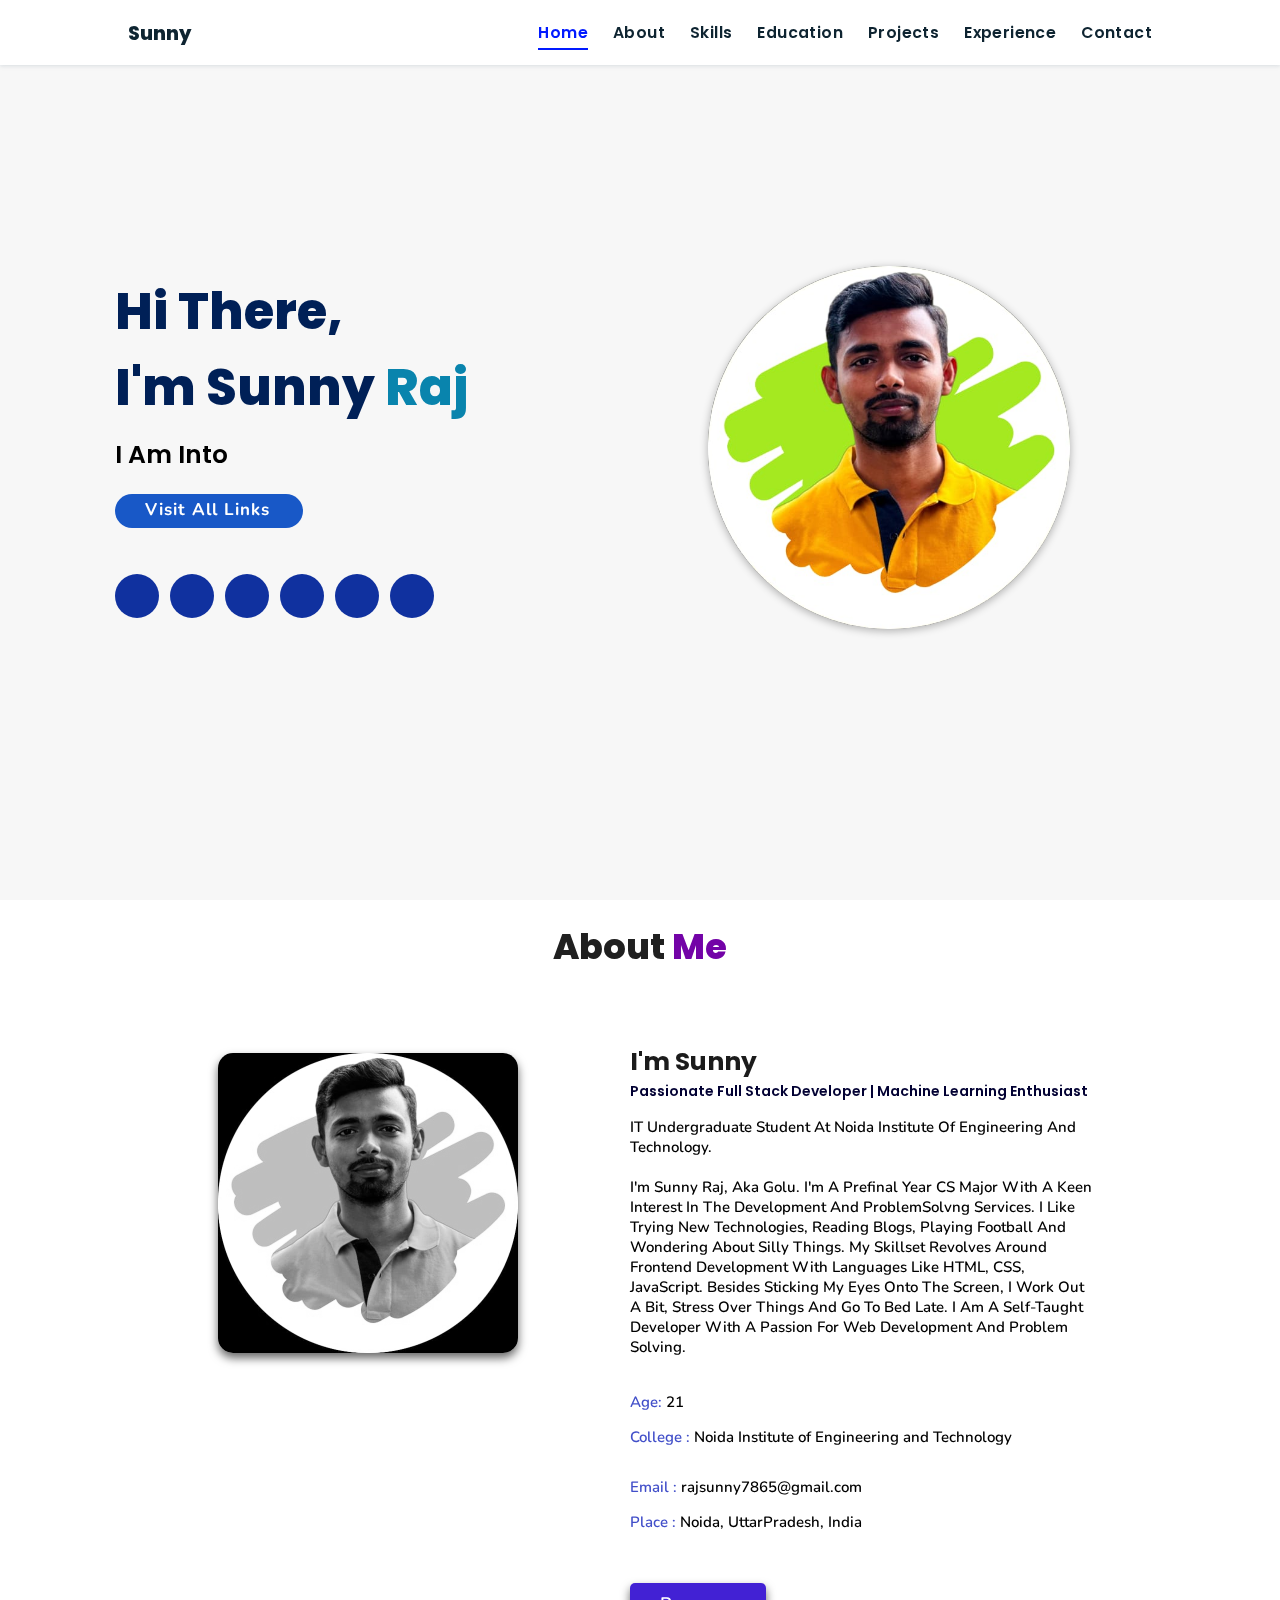
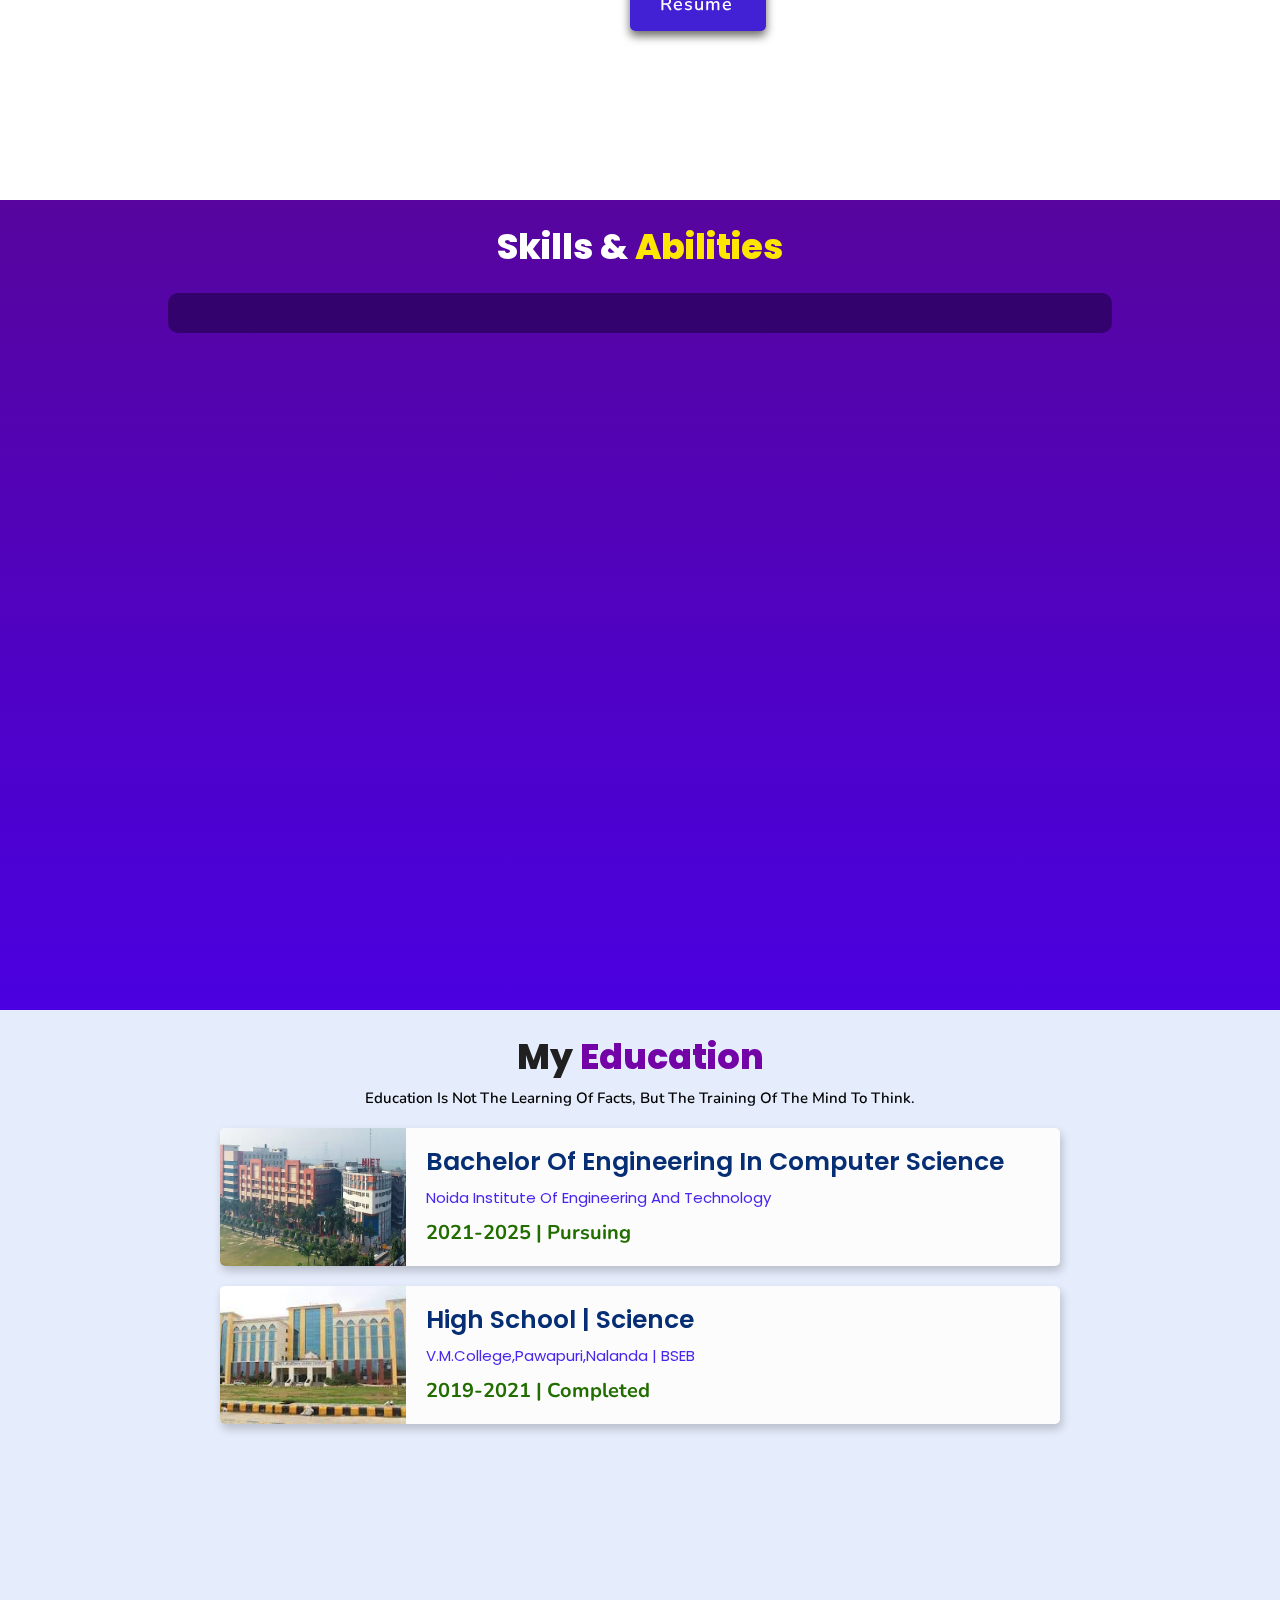
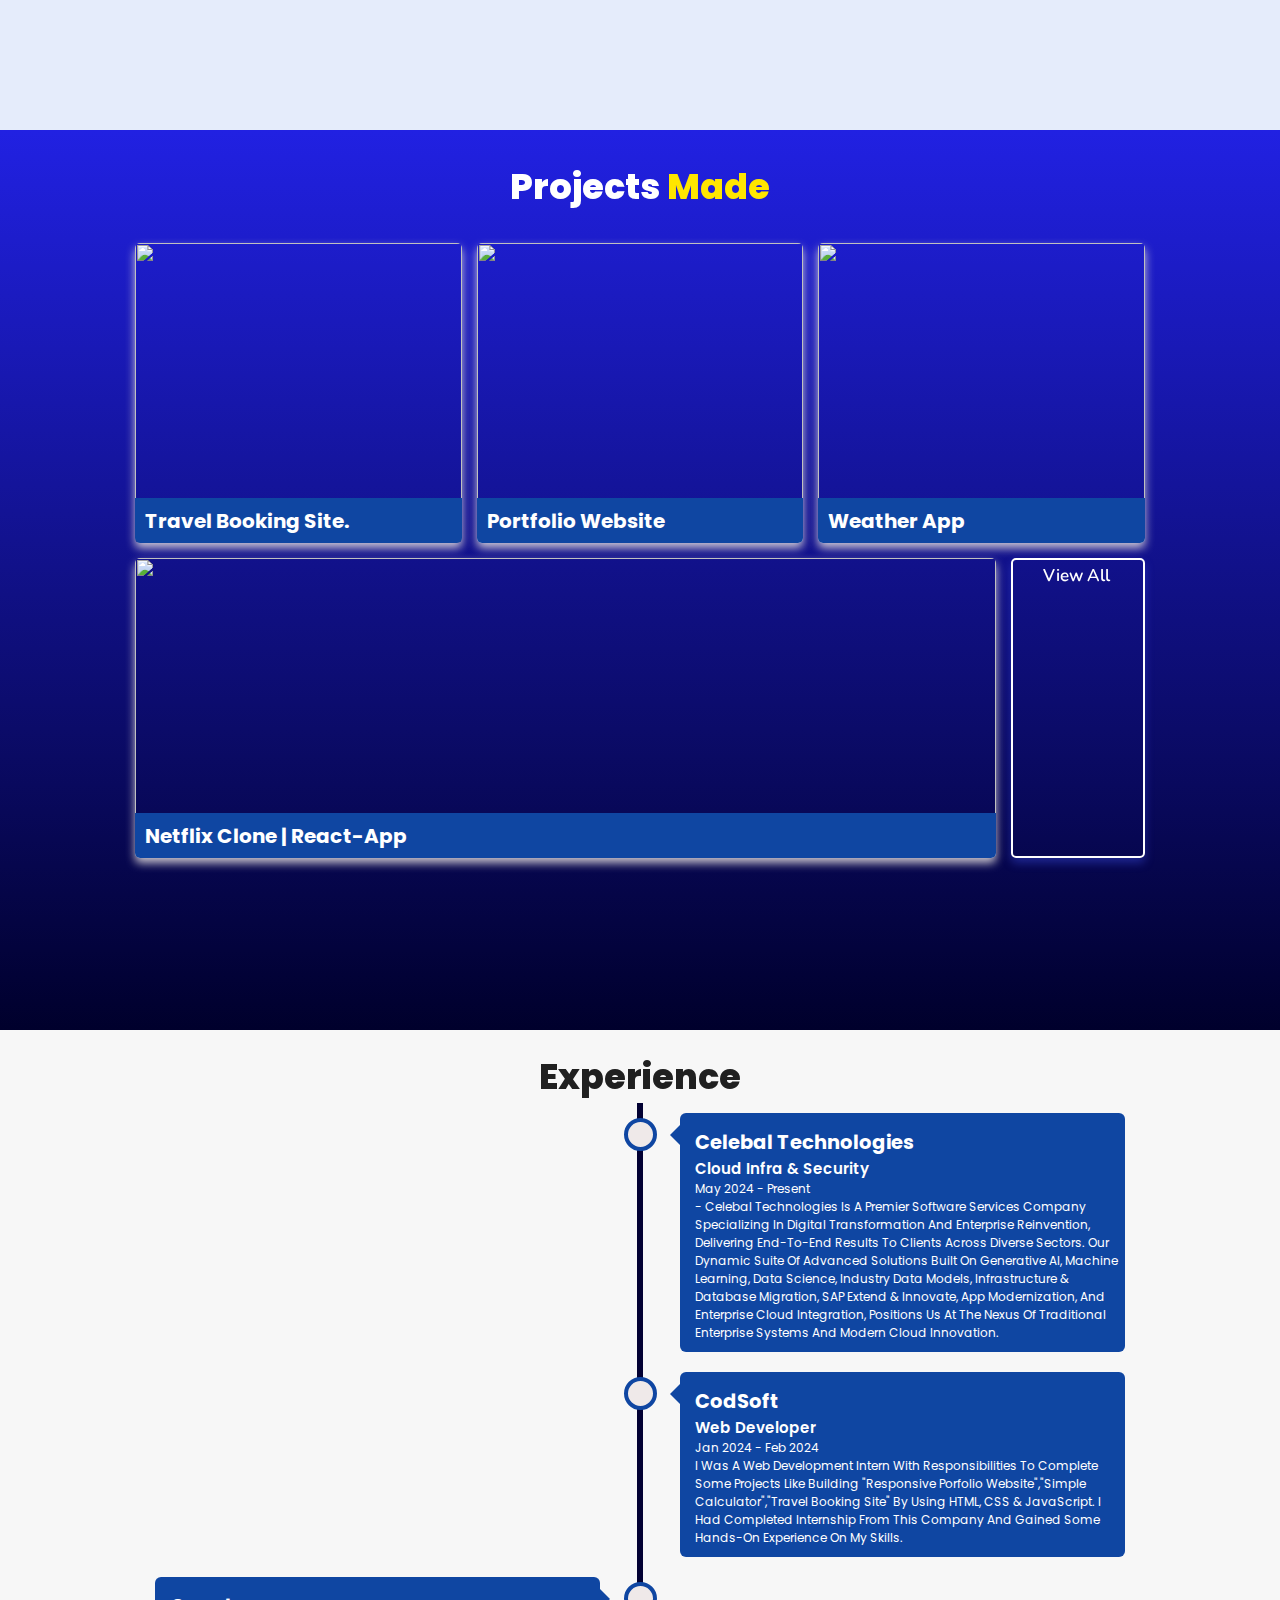
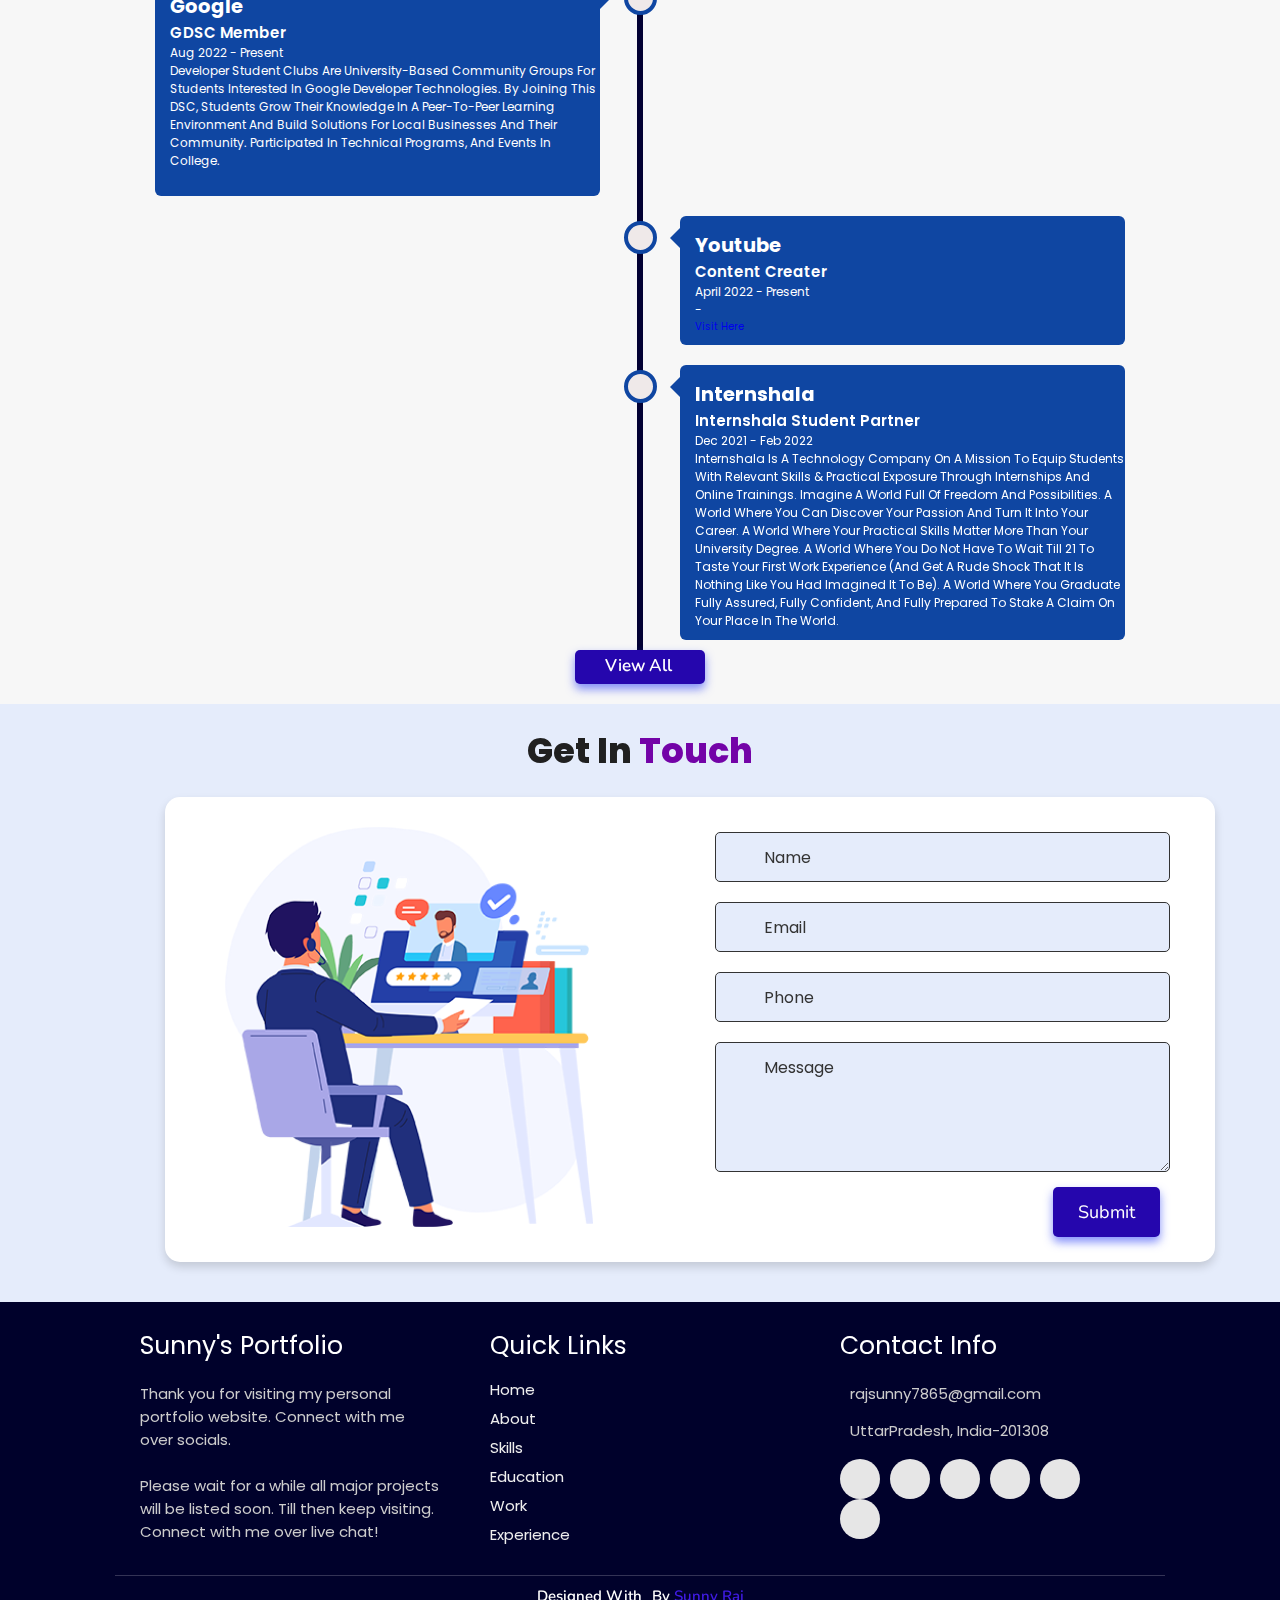
==== commit c194e49c: "Update index.html" ====
--- a/index.html
+++ b/index.html
@@ -4,8 +4,8 @@
     <meta charset="UTF-8">
     <meta http-equiv="X-UA-Compatible" content="IE=edge">
     <meta name="viewport" content="width=device-width, initial-scale=1.0">
-    <meta name="keywords" content="Sajan Sharma, portfolio Sajan Sharma, Data Scientist,Web Developer, portfolio website, Sajan Sharma website, Founder CodeIN" />
-    <meta name="description" content="Welcome to Sajan's Portfolio. Passionate Web & App Developer. Freelancer Data Scientist Machine Learning Ethusiast." />
+    <meta name="keywords" content="Sunny Raj, portfolio Sunny Raj, Data Scientist,Web Developer, portfolio website, Sunny Raj website" />
+    <meta name="description" content="Welcome to Sunny's Portfolio. Passionate Web & App Developer. Freelancer Data Scientist Machine Learning Ethusiast." />
     <!-- Custom CSS -->
     <link rel="stylesheet" href="./assests/css/style.css">
     <!-- Font Awesome -->
@@ -28,7 +28,7 @@
 
 <!-- navbar starts -->
 <header>
-        <a href="https://www.flowcode.com/page/sajan-sharma" class="logo"><i class="fab fa-node-js"></i> Sunny</a>
+        <a href="https://linktr.ee/rajsunny" class="logo"><i class="fab fa-node-js"></i> Sunny</a>
 
         <div id="menu" class="fas fa-bars"></div>
         <nav class="navbar">
@@ -55,15 +55,15 @@
     <div class="content">
     <h3>Hi There,<br/> I'm Sunny <span>Raj</span></h3>
     <p>i am into <span class="typing-text"></span></p>
-    <a href="https://www.flowcode.com/page/sajan-sharma" class="btn"><span>Visit all Links</span>
+    <a href="https://linktr.ee/rajsunny" class="btn"><span>Visit all Links</span>
       <i class="fas fa-arrow-circle-up"></i>
     </a>
     <div class="socials">
         <ul class="social-icons">
           <li><a class="linkedin" href="https://www.linkedin.com/in/sunny-raj-8b2882240?utm_source=share&utm_campaign=share_via&utm_content=profile&utm_medium=android_app" target="_blank"><i class="fab fa-linkedin"></i></a></li> 
           <li><a class="github" href="https://github.com/rajsunnym" target="_blank"><i class="fab fa-github"></i></a></li>
-          <li><a class="YouTube" href="https://www.youtube.com/" target="_blank"><i class="fab fa-youtube"></i></a></li>
-          <li><a class="twitter" href="https://twitter.com/" target="_blank"><i class="fab fa-twitter"></i></a></li>
+          <li><a class="YouTube" href="https://youtube.com/@rajsunny8141?si=WWlqlxIJynGW7ALY" target="_blank"><i class="fab fa-youtube"></i></a></li>
+          <li><a class="twitter" href="https://x.com/rajsunny310454?t=d3ICbfHBnTNgUsEeT0yTKg&s=08" target="_blank"><i class="fab fa-twitter"></i></a></li>
           <li><a class="instagram" href="https://www.instagram.com/kumarsunny178?utm_source=qr&igsh=MTNrZTJ1OWR3NTVz"><i class="fab fa-instagram" target="_blank"></i></a></li>
           <li><a class="gmail" href="mailto:rajsunny7865@gmail.com " target="_blank"><i class="fas fa-envelope"></i></a></li> 
         </ul>
@@ -314,22 +314,7 @@
       </div>
     </div>
 
-    <div class="container left">
-      <div class="content">
-        <div class="tag">
-          <h2>Oasis Infobyte</h2>
-        </div>
-        <div class="desc">
-            <h3> Web Developer</h3>
-            <p>March 2024 - April 2024</p>
-            <p> -I was a Web Development Intern with responsibilities to complete some tasks like building a 
-              "Login Authentication System" and "Pizza Delivery Application"by using HTML, CSS & JavaScript. 
-              I had completed Internship from this company and gained some hands-on experience on my skills. 
-              <br>
-              </p>
-        </div>
-      </div>
-    </div>
+    
 
 
     <div class="container right">
@@ -400,20 +385,7 @@
   </div> -->
 
 
-    <div class="container left">
-      <div class="content">
-        <div class="tag">
-          <h2>Hacktoberfest</h2>
-        </div>
-        <div class="desc">
-            <h3>Open Source</h3>
-            <p>Oct 2023 - Nov 2023</p>
-            <p>Hacktoberfest is DigitalOcean’s annual event that encourages people to contribute to open source throughout October.
-              Hacktoberfest is all about giving back to those projects, sharpening skills, and celebrating all things open source, especially the people that make open source so special.
-              I have contributed to various repositries and fixed some buges in it.</p>
-        </div>
-      </div>
-    </div>
+
 
     <div class="container right">
       <div class="content">
@@ -544,14 +516,14 @@
               <a href="https://www.linkedin.com/in/sunny-raj-8b2882240?utm_source=share&utm_campaign=share_via&utm_content=profile&utm_medium=android_app" class="fab fa-linkedin" target="_blank"></a>
               <a href="https://github.com/rajsunnym" class="fab fa-github" target="_blank"></a>
               <a href="mailto:rajsunny7865@gmail.com" class="fas fa-envelope" target="_blank"></a>
-              <a href="https://twitter.com/" class="fab fa-twitter" target="_blank"></a>
+              <a href="https://x.com/rajsunny310454?t=d3ICbfHBnTNgUsEeT0yTKg&s=08" class="fab fa-twitter" target="_blank"></a>
               <a href="https://www.instagram.com/kumarsunny178?utm_source=qr&igsh=MTNrZTJ1OWR3NTVz" class="fab fa-instagram" target="_blank"></a>
-              <a href="https://www.youtube.com/" class="fab fa-youtube" target="_blank"></a>
+              <a href="https://youtube.com/@rajsunny8141?si=WWlqlxIJynGW7ALY" class="fab fa-youtube" target="_blank"></a>
           </div>
       </div>
   </div>
 
-  <h1 class="credit">Designed with <i class="fa fa-heart pulse"></i> by <a href="https://www.flowcode.com/page/sajan-sharma"> Sunny Raj</a></h1>
+  <h1 class="credit">Designed with <i class="fa fa-heart pulse"></i> by <a href="https://linktr.ee/rajsunny"> Sunny Raj</a></h1>
 
 </section>
 <!-- footer section ends -->
